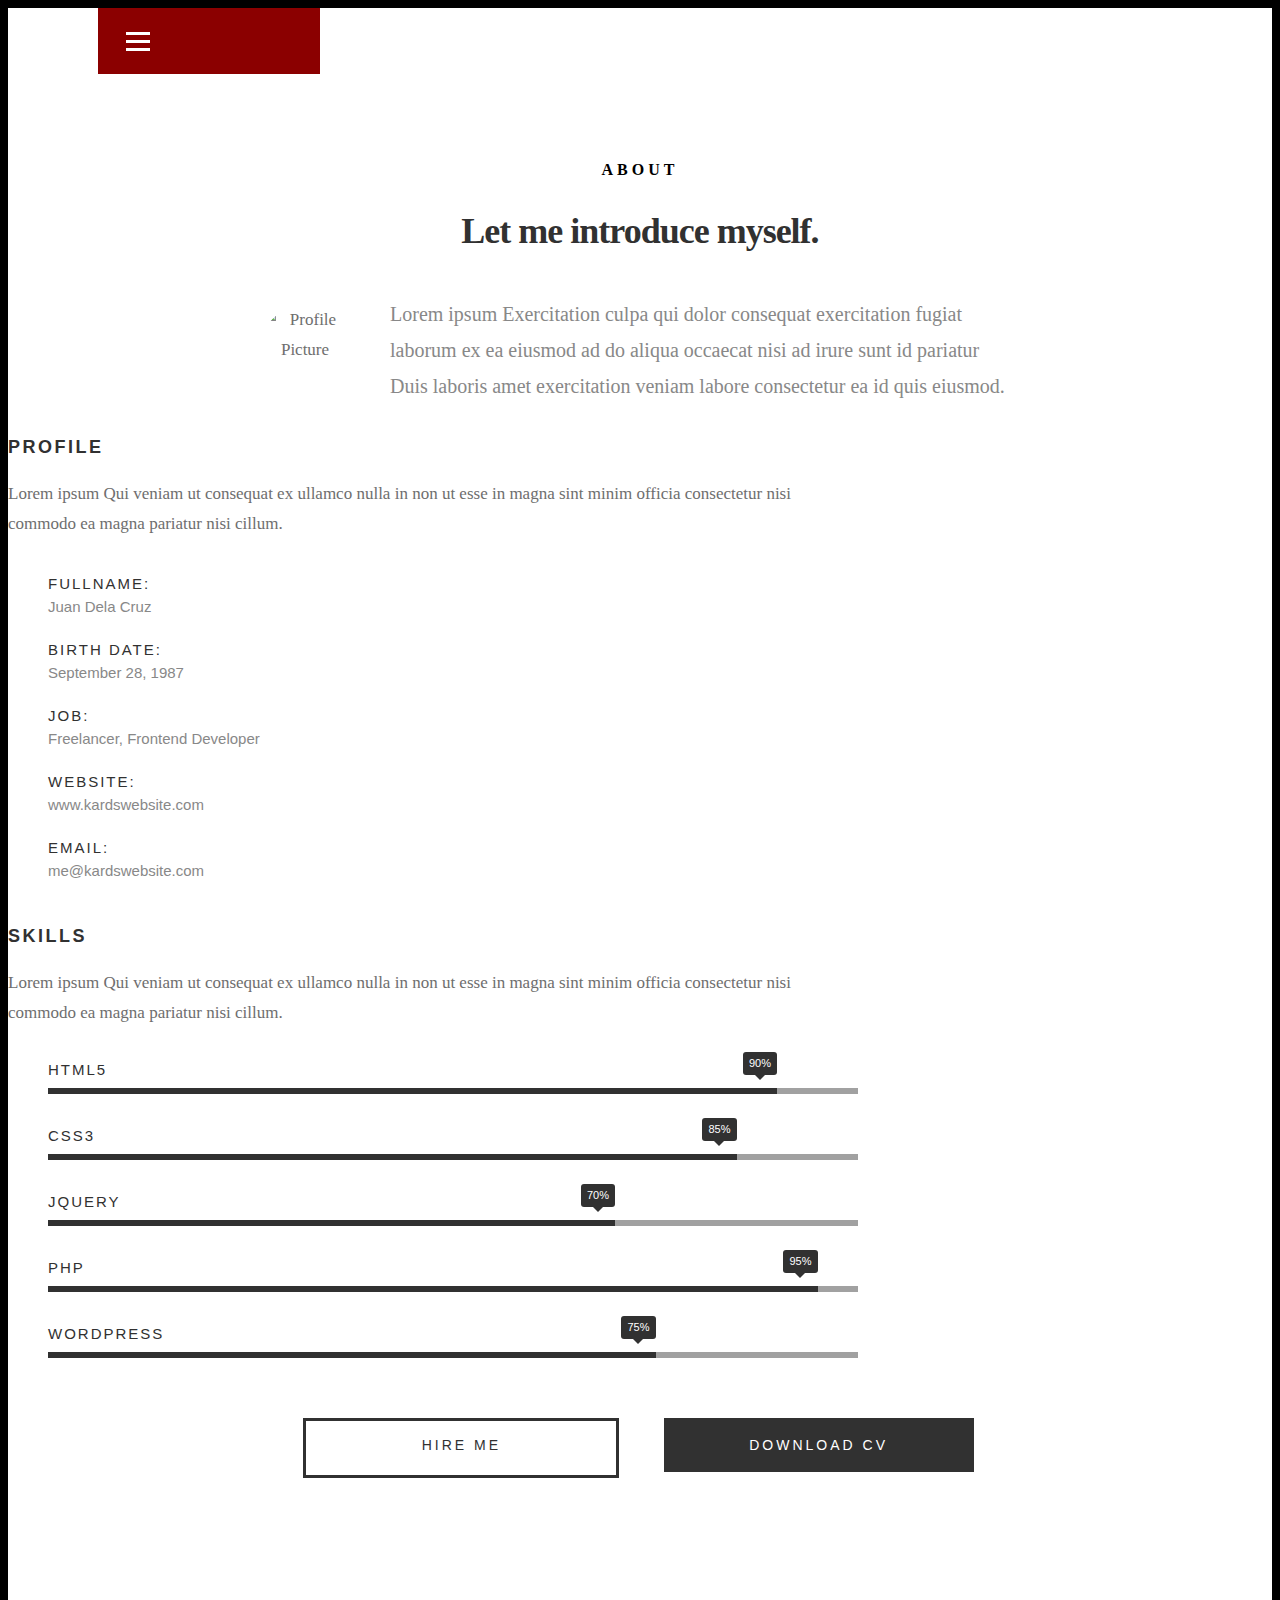
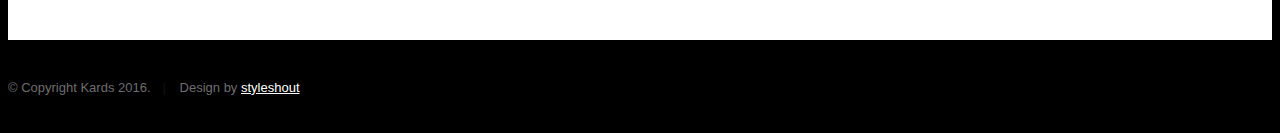
==== about.html @ a8eac324 "my first commit" ====
<!DOCTYPE html>
<!--[if IE 8 ]><html class="no-js oldie ie8" lang="en"> <![endif]-->
<!--[if IE 9 ]><html class="no-js oldie ie9" lang="en"> <![endif]-->
<!--[if (gte IE 9)|!(IE)]><!--><html class="no-js" lang="en"> <!--<![endif]-->
<head>

   <!--- basic page needs
   ================================================== -->
   <meta charset="utf-8">
	<title>Kards</title>
	<meta name="description" content="">  
	<meta name="author" content="">

   <!-- mobile specific metas
   ================================================== -->
	<meta name="viewport" content="width=device-width, initial-scale=1, maximum-scale=1">

 	<!-- CSS
   ================================================== --> 
   <link rel="stylesheet" href="css/base.css">  
   <link rel="stylesheet" href="css/main.css">
   <link rel="stylesheet" href="css/vendor.css">     

   <!-- script
   ================================================== -->   
	<script src="js/modernizr.js"></script>
	<script src="js/pace.min.js"></script>

   <!-- favicons
	================================================== -->
	<link rel="icon" type="image/png" href="favicon.png">

</head>

<body id="top">

	<!-- header 
   ================================================== -->
   <header>   	
   	<div class="row">

   		<div class="top-bar">
   			<a class="menu-toggle" href="#"><span>Menu</span></a>

	   		<div class="logo">
		         <a href="index.html">KARDS</a>
		      </div>		      

		   	<nav id="main-nav-wrap">
					<ul class="main-navigation">
						<li class="current"><a class="smoothscroll"  href="#intro" title="">Home</a></li>
						<li><a href="./about.html" title="">About</a></li>
						<li><a class="smoothscroll"  href="#resume" title="">Resume</a></li>
						<li><a class="smoothscroll"  href="#portfolio" title="">Portfolio</a></li>
						<li><a class="smoothscroll"  href="#services" title="">Services</a></li>					
						<li><a href="./contact.html" title="">Contact</a></li>	
						<li><a href="styles.html" title="">Style Demo</a></li>				
					</ul>
				</nav>    		
   		</div> <!-- /top-bar --> 
   		
   	</div> <!-- /row --> 		
   </header> <!-- /header -->



   <!-- about section
   ================================================== -->
   <section id="about">  

   	<div class="row section-intro">
   		<div class="col-twelve">

   			<h5>About</h5>
   			<h1>Let me introduce myself.</h1>

   			<div class="intro-info">

   				<img src="images/profile-pic.jpg" alt="Profile Picture">

   				<p class="lead">Lorem ipsum Exercitation culpa qui dolor consequat exercitation fugiat laborum ex ea eiusmod ad do aliqua occaecat nisi ad irure sunt id pariatur Duis laboris amet exercitation veniam labore consectetur ea id quis eiusmod.</p>
   			</div>   			

   		</div>   		
   	</div> <!-- /section-intro -->

   	<div class="row about-content">

   		<div class="col-six tab-full">

   			<h3>Profile</h3>
   			<p>Lorem ipsum Qui veniam ut consequat ex ullamco nulla in non ut esse in magna sint minim officia consectetur nisi commodo ea magna pariatur nisi cillum.</p>

   			<ul class="info-list">
   				<li>
   					<strong>Fullname:</strong>
   					<span>Juan Dela Cruz</span>
   				</li>
   				<li>
   					<strong>Birth Date:</strong>
   					<span>September 28, 1987</span>
   				</li>
   				<li>
   					<strong>Job:</strong>
   					<span>Freelancer, Frontend Developer</span>
   				</li>
   				<li>
   					<strong>Website:</strong>
   					<span>www.kardswebsite.com</span>
   				</li>
   				<li>
   					<strong>Email:</strong>
   					<span>me@kardswebsite.com</span>
   				</li>

   			</ul> <!-- /info-list -->

   		</div>

   		<div class="col-six tab-full">

   			<h3>Skills</h3>
   			<p>Lorem ipsum Qui veniam ut consequat ex ullamco nulla in non ut esse in magna sint minim officia consectetur nisi commodo ea magna pariatur nisi cillum.</p>

				<ul class="skill-bars">
				   <li>
				   	<div class="progress percent90"><span>90%</span></div>
				   	<strong>HTML5</strong>
				   </li>
				   <li>
				   	<div class="progress percent85"><span>85%</span></div>
				   	<strong>CSS3</strong>
				   </li>
				   <li>
				   	<div class="progress percent70"><span>70%</span></div>
				   	<strong>JQuery</strong>
				   </li>
				   <li>
				   	<div class="progress percent95"><span>95%</span></div>
				   	<strong>PHP</strong>
				   </li>
				   <li>

				   	<div class="progress percent75"><span>75%</span></div>
				   	<strong>Wordpress</strong>
				   </li>
      
				</ul> <!-- /skill-bars -->		

   		</div>

   	</div>

   	<div class="row button-section">
   		<div class="col-twelve">
   			<a href="./pages/contact.html" title="Hire Me" class="button stroke smoothscroll">Hire Me</a>
   			<a href="#" title="Download CV" class="button button-primary">Download CV</a>
   		</div>   		
   	</div>

   </section> <!-- /process-->    


   
	
   

   <!-- footer
   ================================================== -->

   <footer>
     	<div class="row">

     		<div class="col-six tab-full pull-right social">

     			<ul class="footer-social">        
			      <li><a href="#"><i class="fa fa-facebook"></i></a></li>
			      <li><a href="#"><i class="fa fa-behance"></i></a></li>
			      <li><a href="#"><i class="fa fa-twitter"></i></a></li>
			      <li><a href="#"><i class="fa fa-dribbble"></i></a></li>
			      <li><a href="#"><i class="fa fa-instagram"></i></a></li>
			   </ul> 
	      		
	      </div>

      	<div class="col-six tab-full">
	      	<div class="copyright">
		        	<span>© Copyright Kards 2016.</span> 
		        	<span>Design by <a href="http://www.styleshout.com/">styleshout</a></span>	         	
		         </div>		                  
	      	</div>

	      	<div id="go-top">
		         <a class="smoothscroll" title="Back to Top" href="#top"><i class="fa fa-long-arrow-up"></i></a>
		      </div>

      	</div> <!-- /row -->     	
   </footer>  

   <div id="preloader"> 
    	<div id="loader"></div>
   </div> 

   <!-- Java Script
   ================================================== --> 
   <script src="js/jquery-2.1.3.min.js"></script>
   <script src="js/plugins.js"></script>
   <script src="js/main.js"></script>

</body>

</html>
---- css/main.css ----
/**
 * =================================================================== 
 *
 *  Kards v1.0 Main Stylesheet
 *  url: styleshout.com
 *  03-01-2016
 *  ------------------------------------------------------------------
 *  TOC:
 *  01. webfonts and iconfonts
 *  02. base style overrides
 *  03. typography & general theme styles
 *  04. preloader
 *  05. forms
 *  06. buttons 
 *  07. other components
 *  08. common styles
 *  09. header styles
 *  10. intro
 *  11. about
 *  12. resume
 *  13. portfolio
 *  14. call-to-action section
 *  15. services
 *  16. stats
 *  17. contact
 *  18. footer
 *
 * =================================================================== 
 */


/** 
 * ===================================================================
 * 01. webfonts and iconfonts - (_document-setup.scss)
 *
 * ------------------------------------------------------------------- 
 */
@import url("fonts.css");
@import url("font-awesome/css/font-awesome.min.css");
@import url("micons/micons.css");


/** 
 * ===================================================================
 * 02. base style overrides - (_document-setup.scss)
 *
 * ------------------------------------------------------------------- 
 */
html {
	font-size: 10px;
}

@media only screen and (max-width:1024px) {
	html {
		font-size: 9.411764705882353px;
	}
}
@media only screen and (max-width:768px) {
	html {
		font-size: 10px;
	}
}
@media only screen and (max-width:400px) {
	html {
		font-size: 9.411764705882353px;
	}
}

html, body {
	height: 100%;
}
body {
	background: black;
	font-family: "lora-regular", serif;
	font-size: 1.7rem;
	line-height: 3rem;
	color: #6e6e6e;
}

/**
 * links - (_document-setup.scss)
 * -------------------------------------------------------------------
 */
a, a:visited {
	color: #000000;
	-moz-transition: all 0.3s ease-in-out;
	-o-transition: all 0.3s ease-in-out;
	-webkit-transition: all 0.3s ease-in-out;
	-ms-transition: all 0.3s ease-in-out;
	transition: all 0.3s ease-in-out;
}
a:hover, a:focus, a:active {
	color: black;
	outline: 0;
}

/** 
 * ===================================================================
 * 03. typography & general theme styles - (_document-setup.scss)
 *
 * ------------------------------------------------------------------- 
 */
h1, h2, h3, h4, h5, h6, .h01, .h02, .h03, .h04, .h05, .h06 {
	font-family: "poppins-semibold", sans-serif;
	color: #313131;
	font-style: normal;
	text-rendering: optimizeLegibility;
	margin-bottom: 2.1rem;
}
h3, .h03, h4, .h04 {
	margin-bottom: 1.8rem;
}
h5, .h05, h6, .h06 {
	font-family: "poppins-bold";
	margin-bottom: 1.2rem;
}
h1, .h01 {
	font-size: 3.1rem;
	line-height: 1.355;
	letter-spacing: -.1rem;
}
@media only screen and (max-width:600px) {
	h1, .h01 {
		font-size: 2.6rem;
		letter-spacing: -.07rem;
	}
}
h2, .h02 {
	font-size: 2.4rem;
	line-height: 1.25;
}
h3, .h03 {
	font-size: 2rem;
	line-height: 1.5;
}
h4, .h04 {
	font-size: 1.7rem;
	line-height: 1.765;
}
h5, .h05 {
	font-size: 1.4rem;
	line-height: 1.714;
	text-transform: uppercase;
	letter-spacing: .15rem;
}
h6, .h06 {
	font-size: 1.3rem;
	line-height: 1.846;
	text-transform: uppercase;
	letter-spacing: .15rem;
}
p img {
	margin: 0;
}
p.lead {
	font-family: "lora-regular", serif;
	font-size: 2rem;
	line-height: 1.8;
	color: #888888;
}
@media only screen and (max-width:768px) {
	p.lead {
		font-size: 1.7rem;
	}
}
em, i, strong, b {
	font-size: 1.7rem;
	line-height: 3rem;
	font-style: normal;
	font-weight: normal;
}
em, i {
	font-family: "lora-italic", serif;
}
strong, b {
	font-family: "lora-bold", serif;
}
small {
	font-size: 1.2rem;
	line-height: inherit;
}
blockquote {
	margin: 3rem 0;
	padding-left: 4rem;
	position: relative;
}
blockquote:before {
	content: "\201C";
	font-size: 8rem;
	line-height: 0px;
	margin: 0;
	color: #313131;
	font-family: arial, sans-serif;
	position: absolute;
	top: 3rem;
	left: 0;
}
blockquote p {
	font-family: georgia, serif;
	font-style: italic;
	padding: 0;
	font-size: 1.9rem;
	line-height: 1.737;
}
blockquote cite {
	display: block;
	font-size: 1.3rem;
	font-style: normal;
	line-height: 1.616;
}
blockquote cite:before {
	content: "\2014 \0020";
}
blockquote cite a, blockquote cite a:visited {
	color: #888888;
	border: none;
}
abbr {
	font-family: "poppins-bold", serif;
	font-variant: small-caps;
	text-transform: lowercase;
	letter-spacing: .05rem;
	color: #888888;
}
var, kbd, samp, code, pre {
	font-family: Consolas, "Andale Mono", Courier, "Courier New", monospace;
}
pre {
	padding: 2.4rem 3rem 3rem;
	background: #F1F1F1;
}
code {
	font-size: 1.4rem;
	margin: 0 .2rem;
	padding: .3rem .6rem;
	white-space: nowrap;
	background: #F1F1F1;
	border: 1px solid #E1E1E1;
	border-radius: 3px;
}
pre > code {
	display: block;
	white-space: pre;
	line-height: 2;
	padding: 0;
	margin: 0;
}
pre.prettyprint > code {
	border: none;
}
del {
	text-decoration: line-through;
}
abbr[title], dfn[title] {
	border-bottom: 1px dotted;
	cursor: help;
}
mark {
	background: #FFF49B;
	color: #000;
}
hr {
	border: solid #d2d2d2;
	border-width: 1px 0 0;
	clear: both;
	margin: 2.4rem 0 1.5rem;
	height: 0;
}

/**
 * Lists - (_document-setup.scss)  
 * -------------------------------------------------------------------
 */
ol {
	list-style: decimal;
}
ul {
	list-style: disc;
}
li {
	display: list-item;
}
ol, ul {
	margin-left: 1.7rem;
}
ul li {
	padding-left: .4rem;
}
ul ul, ul ol, ol ol, ol ul {
	margin: .6rem 0 .6rem 1.7rem;
}
ul.disc li {
	display: list-item;
	list-style: none;
	padding: 0 0 0 .8rem;
	position: relative;
}
ul.disc li::before {
	content: "";
	display: inline-block;
	width: 8px;
	height: 8px;
	border-radius: 50%;
	background: gold;
	position: absolute;
	left: -17px;
	top: 11px;
	vertical-align: middle;
}
dt {
	margin: 0;
	color:gold
}
dd {
	margin: 0 0 0 2rem;
}

/**
 * tables - (_document-setup.scss)  
 * -------------------------------------------------------------------
 */
table {
	border-width: 0;
	width: 100%;
	max-width: 100%;
	font-family: "lora-regular", sans-serif;
}
th, td {
	padding: 1.5rem 3rem;
	text-align: left;
	border-bottom: 1px solid #E8E8E8;
}
th {
	color: #313131;
	font-family: "poppins-bold", sans-serif;
}
td {
	line-height: 1.5;
}
th:first-child, td:first-child {
	padding-left: 0;
}
th:last-child, td:last-child {
	padding-right: 0;
}
.table-responsive {
	overflow-x: auto;
	-webkit-overflow-scrolling: touch;
}

/**
 * Spacing - (_document-setup.scss)  
 * -------------------------------------------------------------------
 */
button, .button {
	margin-bottom: 1.2;
}
fieldset {
	margin-bottom: 1.5rem;
}
input,
textarea,
select,
pre,
blockquote,
figure,
table,
p,
ul,
ol,
dl,
form,
.fluid-video-wrapper,
.ss-custom-select {
	margin-bottom: 3rem;
}

/**
 * floated image - (_document-setup.scss)  
 * -------------------------------------------------------------------
 */
img.pull-right {
	margin: .9rem 0 0 2.4rem;
}
img.pull-left {
	margin: .9rem 2.4rem 0 0;
}

/**
 * block grid paddings - (_document-setup.scss) 
 * -------------------------------------------------------------------
 */
.bgrid {
	padding: 0 20px;
}
@media only screen and (max-width:1024px) {
	.bgrid {
		padding: 0 18px;
	}
}
@media only screen and (max-width:768px) {
	.bgrid {
		padding: 0 15px;
	}
}
@media only screen and (max-width:600px) {
	.bgrid {
		padding: 0 10px;
	}
}
@media only screen and (max-width:400px) {
	.bgrid {
		padding: 0;
	}
}

/**
 * pace.js styles - minimal  - (_document-setup.scss)
 * -------------------------------------------------------------------
 */
.pace {
	-webkit-pointer-events: none;
	pointer-events: none;
	-webkit-user-select: none;
	-moz-user-select: none;
	user-select: none;
}
.pace-inactive {
	display: none;
}
.pace .pace-progress {
	background: gold;
	position: fixed;
	z-index: 900;
	top: 0;
	right: 100%;
	width: 100%;
	height: 6px;
}

/** 
 * ===================================================================
 * 04. preloader - (_preloader-1.scss)
 *
 * ------------------------------------------------------------------- 
 */
#preloader {
	position: fixed;
	top: 0;
	left: 0;
	right: 0;
	bottom: 0;
	background: #151515;
	z-index: 800;
	height: 100%;
	width: 100%;
}
.no-js #preloader, .oldie #preloader {
	display: none;
}
#loader {
	position: absolute;
	left: 50%;
	top: 50%;
	width: 60px;
	height: 60px;
	margin: -30px 0 0 -30px;
	padding: 0;
}
#loader:before {
	content: "";
	border-top: 11px solid rgba(255, 255, 255, 0.1);
	border-right: 11px solid rgba(255, 255, 255, 0.1);
	border-bottom: 11px solid rgba(255, 255, 255, 0.1);
	border-left: 11px solid #FF0077;
	-webkit-animation: load 1.1s infinite linear;
	animation: load 1.1s infinite linear;
	display: block;
	border-radius: 50%;
	width: 60px;
	height: 60px;
}
@-webkit-keyframes load {
	0% {
		-webkit-transform: rotate(0deg);
		transform: rotate(0deg);
	}
	100% {
		-webkit-transform: rotate(360deg);
		transform: rotate(360deg);
	}
}
@keyframes load {
	0% {
		-webkit-transform: rotate(0deg);
		transform: rotate(0deg);
	}
	100% {
		-webkit-transform: rotate(360deg);
		transform: rotate(360deg);
	}
}

/** 
 * ===================================================================
 * 05. forms - (_forms.scss)
 *
 * ------------------------------------------------------------------- 
 */
fieldset {
	border: none;
}
input[type="email"],
input[type="number"],
input[type="search"],
input[type="text"],
input[type="tel"],
input[type="url"],
input[type="password"],
textarea,
select {
	display: block;
	height: 6rem;
	padding: 1.5rem 0;
	border: 0;
	outline: none;
	vertical-align: middle;
	color: #313131;
	font-family: "poppins-regular", sans-serif;
	font-size: 1.5rem;
	line-height: 3rem;
	max-width: 100%;
	background: transparent;
	border-bottom: 1px solid rgba(0, 0, 0, 0.3);
	-moz-transition: all 0.3s ease-in-out;
	-o-transition: all 0.3s ease-in-out;
	-webkit-transition: all 0.3s ease-in-out;
	-ms-transition: all 0.3s ease-in-out;
	transition: all 0.3s ease-in-out;
}
.ss-custom-select {
	position: relative;
	padding: 0;
}
.ss-custom-select select {
	-webkit-appearance: none;
	-moz-appearance: none;
	-ms-appearance: none;
	-o-appearance: none;
	appearance: none;
	text-indent: 0.01px;
	text-overflow: '';
	margin: 0;
	line-height: 3rem;
	vertical-align: middle;
}
.ss-custom-select select option {
	padding-left: 2rem;
	padding-right: 2rem;
}
.ss-custom-select select::-ms-expand {
	display: none;
}
.ss-custom-select::after {
	content: '\f0d7';
	font-family: 'FontAwesome';
	position: absolute;
	top: 50%;
	right: 1.5rem;
	margin-top: -10px;
	bottom: auto;
	width: 20px;
	height: 20px;
	line-height: 20px;
	font-size: 18px;
	text-align: center;
	pointer-events: none;
	color: #252525;
}

/* IE9 and below */
.oldie .ss-custom-select::after {
	display: none;
}
textarea {
	min-height: 25rem;
}
input[type="email"]:focus,
input[type="number"]:focus,
input[type="search"]:focus,
input[type="text"]:focus,
input[type="tel"]:focus,
input[type="url"]:focus,
input[type="password"]:focus,
textarea:focus,
select:focus {
	color: #cc005f;
	border-bottom: 1px solid #FF0077;
}
label, legend {
	font-family: "poppins-bold", sans-serif;
	font-size: 1.4rem;
	margin-bottom: .6rem;
	color: #3b3b3b;
	display: block;
}
input[type="checkbox"], input[type="radio"] {
	display: inline;
}
label > .label-text {
	display: inline-block;
	margin-left: 1rem;
	font-family: "poppins-regular", sans-serif;
	line-height: inherit;
}
label > input[type="checkbox"], label > input[type="radio"] {
	margin: 0;
	position: relative;
	top: .15rem;
}

/**
 * Style Placeholder Text  
 * -
 */
::-webkit-input-placeholder {
	color: #a1a1a1;
}
:-moz-placeholder {
	color: #a1a1a1;  /* Firefox 18- */
}
::-moz-placeholder {
	color: #a1a1a1;  /* Firefox 19+ */
}
:-ms-input-placeholder {
	color: #a1a1a1;
}
.placeholder {
	color: #a1a1a1 !important;
}

/** 
 * ===================================================================
 * 06. buttons - (_button-essentials.scss)
 *
 * ------------------------------------------------------------------- 
 */
.button,
a.button,
button,
input[type="submit"],
input[type="reset"],
input[type="button"] {
	display: inline-block;
	font-family: "poppins-bold", sans-serif;
	font-size: 1.4rem;
	text-transform: uppercase;
	letter-spacing: .3rem;
	height: 5.4rem;
	line-height: 5.4rem;
	padding: 0 3rem;
	margin: 0 .3rem 1.2rem 0;
	background: #d8d8d8;
	color: #313131;
	text-decoration: none;
	cursor: pointer;
	text-align: center;
	white-space: nowrap;
	border: none;
	-moz-transition: all 0.3s ease-in-out;
	-o-transition: all 0.3s ease-in-out;
	-webkit-transition: all 0.3s ease-in-out;
	-ms-transition: all 0.3s ease-in-out;
	transition: all 0.3s ease-in-out;
}
.button:hover,
a.button:hover,
button:hover,
input[type="submit"]:hover,
input[type="reset"]:hover,
input[type="button"]:hover,
.button:focus,
button:focus,
input[type="submit"]:focus,
input[type="reset"]:focus,
input[type="button"]:focus {
	background: #bebebe;
	color: #000000;
	outline: 0;
}
.button.button-primary,
a.button.button-primary,
button.button-primary,
input[type="submit"].button-primary,
input[type="reset"].button-primary,
input[type="button"].button-primary {
	background: #313131;
	color: #FFFFFF;
}
.button.button-primary:hover,
a.button.button-primary:hover,
button.button-primary:hover,
input[type="submit"].button-primary:hover,
input[type="reset"].button-primary:hover,
input[type="button"].button-primary:hover,
.button.button-primary:focus,
button.button-primary:focus,
input[type="submit"].button-primary:focus,
input[type="reset"].button-primary:focus,
input[type="button"].button-primary:focus {
	background: #1f1f1f;
}
button.full-width, .button.full-width {
	width: 100%;
	margin-right: 0;
}
button.medium, .button.medium {
	height: 5.7rem !important;
	line-height: 5.7rem !important;
	padding: 0 1.8rem !important;
}
button.large, .button.large {
	height: 6rem !important;
	line-height: 6rem !important;
	padding: 0rem 3rem !important;
}
button.stroke, .button.stroke {
	background: transparent !important;
	border: 3px solid #313131;
	line-height: 4.8rem;
}
button.stroke.medium, .button.stroke.medium {
	line-height: 5.1rem !important;
}
button.stroke.large, .button.stroke.large {
	line-height: 5.4rem !important;
}
button.stroke:hover, .button.stroke:hover {
	border: 3px solid gold;
	color: gold;
}
button::-moz-focus-inner, input::-moz-focus-inner {
	border: 0;
	padding: 0;
}


/** 
 * ===================================================================
 * 07. other components - (_others.scss)
 *
 * ------------------------------------------------------------------- 
 */

/**
 * alert box - (_alert-box.scss)
 * -------------------------------------------------------------------
 */
.alert-box {
	padding: 2.1rem 4rem 2.1rem 3rem;
	position: relative;
	margin-bottom: 3rem;
	border-radius: 3px;
	font-family: "poppins-regular", sans-serif;
	font-size: 1.5rem;
}
.alert-box .close {
	position: absolute;
	right: 1.8rem;
	top: 1.8rem;
	cursor: pointer;
}
.ss-error {
	background-color: #ffd1d2;
	color: black;
}
.ss-success {
	background-color: black;
	color: #758c36;
}
.ss-info {
	background-color: #d7ecfb;
	color: #4a95cc;
}
.ss-notice {
	background-color: #fff099;
	color: #bba31b;
}

/**
 * additional typo styles - (_additional-typo.scss)
 * -------------------------------------------------------------------
 */

/**
 * drop cap 
 */
.drop-cap:first-letter {
	float: left;
	margin: 0;
	padding: 1.5rem .6rem 0 0;
	font-size: 8.4rem;
	font-family: "poppins-bold", sans-serif;
	line-height: 6rem;
	text-indent: 0;
	background: transparent;
	color: #313131;
}

/**
 * line definition style
 */
.lining dt, .lining dd {
	display: inline;
	margin: 0;
}
.lining dt + dt:before, .lining dd + dt:before {
	content: "\A";
	white-space: pre;
}
.lining dd + dd:before {
	content: ", ";
}
.lining dd + dd:before {
	content: ", ";
}
.lining dd:before {
	content: ": ";
	margin-left: -0.2em;
}

/**
 * dictionary definition style
 */
.dictionary-style dt {
	display: inline;
	counter-reset: definitions;
}
.dictionary-style dt + dt:before {
	content: ", ";
	margin-left: -0.2em;
}
.dictionary-style dd {
	display: block;
	counter-increment: definitions;
}
.dictionary-style dd:before {
	content: counter(definitions, decimal) ". ";
}

/** 
 * Pull Quotes
 * -----------
 * markup:
 *
 * <aside class="pull-quote">
 *		<blockquote>
 *			<p></p>
 *		</blockquote>
 *	</aside>
 *
 * --------------------------------------------------------------------- 
 */
.pull-quote {
	position: relative;
	padding: 2.1rem 3rem 2.1rem 0px;
}
.pull-quote:before, .pull-quote:after {
	height: 1em;
	position: absolute;
	font-size: 8rem;
	font-family: Arial, Sans-Serif;
	color: #333;
}
.pull-quote:before {
	content: "\201C";
	top: 33px;
	left: 0;
}
.pull-quote:after {
	content: '\201D';
	bottom: -33px;
	right: 0;
}
.pull-quote blockquote {
	margin: 0;
}
.pull-quote blockquote:before {
	content: none;
}

/** 
 * Stats Tab
 * ---------
 * markup:
 *
 * <ul class="stats-tabs">
 *		<li><a href="#">[value]<em>[name]</em></a></li>
 *	</ul>
 *
 * Extend this object into your markup.
 *
 * ---------------------------------------------------------------------
 */
.stats-tabs {
	padding: 0;
	margin: 3rem 0;
}
.stats-tabs li {
	display: inline-block;
	margin: 0 1.5rem 3rem 0;
	padding: 0 1.5rem 0 0;
	border-right: 1px solid #ccc;
}
.stats-tabs li:last-child {
	margin: 0;
	padding: 0;
	border: none;
}
.stats-tabs li a {
	display: inline-block;
	font-size: 2.5rem;
	font-family: "poppins-bold", sans-serif;
	border: none;
	color: #252525;
}
.stats-tabs li a:hover {
	color: #FF0077;
}
.stats-tabs li a em {
	display: block;
	margin: .6rem 0 0 0;
	font-size: 1.4rem;
	font-family: "poppins-regular", sans-serif;
	color: #888888;
}

/**
 * skillbars - (_skillbars.scss)
 * -------------------------------------------------------------------
 */
.skill-bars {
	list-style: none;
	margin: 6rem 0 3rem;
}
.skill-bars li {
	height: .6rem;
	background: #a1a1a1;
	width: 100%;
	margin-bottom: 6rem;
	padding: 0;
	position: relative;
}
.skill-bars li strong {
	position: absolute;
	left: 0;
	top: -3rem;
	font-family: "poppins-bold", sans-serif;
	color: #313131;
	text-transform: uppercase;
	letter-spacing: .2rem;
	font-size: 1.5rem;
	line-height: 2.4rem;
}
.skill-bars li .progress {
	background: #313131;
	position: relative;
	height: 100%;
}
.skill-bars li .progress span {
	position: absolute;
	right: 0;
	top: -3.6rem;
	display: block;
	font-family: "poppins-regular", sans-serif;
	color: white;
	font-size: 1.1rem;
	line-height: 1;
	background: #313131;
	padding: .6rem .6rem;
	border-radius: 3px;
}
.skill-bars li .progress span::after {
	position: absolute;
	left: 50%;
	bottom: -5px;
	margin-left: -5px;
	border-right: 5px solid transparent;
	border-left: 5px solid transparent;
	border-top: 5px solid #313131;
	content: "";
}

.skill-bars li .percent5   { width: 5%; }
.skill-bars li .percent10  { width: 10%; }
.skill-bars li .percent15  { width: 15%; }
.skill-bars li .percent20  { width: 20%; }
.skill-bars li .percent25  { width: 25%; }
.skill-bars li .percent30  { width: 30%; }
.skill-bars li .percent35  { width: 35%; }
.skill-bars li .percent40  { width: 40%; }
.skill-bars li .percent45  { width: 45%; }
.skill-bars li .percent50  { width: 50%; }
.skill-bars li .percent55  { width: 55%; }
.skill-bars li .percent60  { width: 60%; }
.skill-bars li .percent65  { width: 65%; }
.skill-bars li .percent70  { width: 70%; }
.skill-bars li .percent75  { width: 75%; }
.skill-bars li .percent80  { width: 80%; }
.skill-bars li .percent85  { width: 85%; }
.skill-bars li .percent90  { width: 90%; }
.skill-bars li .percent95  { width: 95%; }
.skill-bars li .percent100 { width: 100%; }


/** 
 * ===================================================================
 * 08. common styles (_layout.scss)
 *
 * ------------------------------------------------------------------- 
 */
.grey-section {
	background: #ebebeb;
}
.grey-section p.lead {
	color: #7d7d7d;
}
.section-intro {
	max-width: 700px;
	margin-left: auto;
	margin-right: auto;
	text-align: center;
	margin-bottom: 3.6rem;
	position: relative;
}
.section-intro h1 {
	font-family: "poppins-semibold", serif;
	font-size: 3.6rem;
	color: #313131;
	line-height: 1.25;
	margin-bottom: 1.2rem;
}
.section-intro h5 {
	color: black;
	font-size: 1.6rem;
	line-height: 1.875;
	margin-bottom: 0.3rem;
	letter-spacing: .4rem;
}

/**
 * responsive:
 * common styles
 * ------------------------------------------------------------------- 
 */
@media only screen and (max-width:768px) {
	.section-intro {
		max-width: 650px;
	}
	.section-intro h1 {
		font-size: 3rem;
	}
}
@media only screen and (max-width:600px) {
	.section-intro h1 {
		font-size: 2.6rem;
	}
	.section-intro h5 {
		font-size: 1.5rem;
		letter-spacing: .3rem;
	}
}
@media only screen and (max-width:400px) {
	.section-intro h1 {
		font-size: 2.4rem;
	}
}


/** 
 * ===================================================================
 * 09. header styles - (_layout.scss)
 *
 * ------------------------------------------------------------------- 
 */
header {
	position: fixed;
	width: 100%;
	min-height: 66px;
	z-index: 600;
}
header .row {
	position: relative;
	min-height: 66px;
}
header .top-bar {
	display: block;
	background: darkred;
	min-width: 220px;
	min-height: 66px;
	position: absolute;
	left: 90px;
	top: 0;
}
header .logo {
	float: left;
	margin-left: 20px;
	margin-right: 50px;
	margin-top: 25px;
	position: relative;
}
header .logo a {
	display: block;
	margin: 0;
	padding: 0;
	border: none;
	font: 0/0 a;
	text-shadow: none;
	color: transparent;
	width: 92px;
	height: 15px;
	background: url("") no-repeat center;
	background-size: 92px 15px;
}

/**
 * menu toggle - (_layout.css)
 * ------------------------------------------------------------------- 
 */
.menu-toggle {
	float: left;
	width: 40px;
	height: 40px;
	margin-left: 20px;
	margin-top: 13px;
	display: block;
	position: relative;
}
.menu-toggle span {
	display: block;
	background-color: white;
	width: 24px;
	height: 3px;
	margin-top: -1.5px;
	font: 0/0 a;
	text-shadow: none;
	color: transparent;
	position: absolute;
	right: 8px;
	top: 50%;
	bottom: auto;
	left: auto;
	-moz-transition: background 0.2s ease-in-out;
	-o-transition: background 0.2s ease-in-out;
	-webkit-transition: background 0.2s ease-in-out;
	-ms-transition: background 0.2s ease-in-out;
	transition: background 0.2s ease-in-out;
}
.menu-toggle span::before, .menu-toggle span::after {
	content: '';
	width: 100%;
	height: 100%;
	background-color: inherit;
	position: absolute;
	left: 0;
	-moz-transition-duration: 0.2s, 0.2s;
	-o-transition-duration: 0.2s, 0.2s;
	-webkit-transition-duration: 0.2s, 0.2s;
	-ms-transition-duration: 0.2s, 0.2s;
	transition-duration: 0.2s, 0.2s;
	-moz-transition-delay: 0.2s, 0s;
	-o-transition-delay: 0.2s, 0s;
	-webkit-transition-delay: 0.2s, 0s;
	-ms-transition-delay: 0.2s, 0s;
	transition-delay: 0.2s, 0s;
}
.menu-toggle span::before {
	top: -8px;
	-moz-transition-property: top, transform;
	-o-transition-property: top, transform;
	-webkit-transition-property: top, transform;
	-ms-transition-property: top, transform;
	transition-property: top, transform;
}
.menu-toggle span::after {
	bottom: -8px;
	-moz-transition-property: bottom, transform;
	-o-transition-property: bottom, transform;
	-webkit-transition-property: bottom, transform;
	-ms-transition-property: bottom, transform;
	transition-property: bottom, transform;
}

/* is clicked */
.menu-toggle.is-clicked span {
	background-color: rgba(6, 119, 21, 0);
}
.menu-toggle.is-clicked span::before, .menu-toggle.is-clicked span::after {
	background-color: darkred;
	-moz-transition-delay: 0s, 0.2s;
	-o-transition-delay: 0s, 0.2s;
	-webkit-transition-delay: 0s, 0.2s;
	-ms-transition-delay: 0s, 0.2s;
	transition-delay: 0s, 0.2s;
}
.menu-toggle.is-clicked span::before {
	top: 0;
	-webkit-transform: rotate(45deg);
	-ms-transform: rotate(45deg);
	transform: rotate(45deg);
}
.menu-toggle.is-clicked span::after {
	bottom: 0;
	-webkit-transform: rotate(-45deg);
	-ms-transform: rotate(-45deg);
	transform: rotate(-45deg);
}

/* navigation panel */
#main-nav-wrap {
	display: block;
	width: 100%;
	font-family: "poppins-medium", sans-serif;
	font-size: 1.5rem;
	position: absolute;
	top: 100%;
	left: 0;
}

/* dropdown nav */
.main-navigation {
	background: #000000;
	padding: 24px 30px 42px;
	margin: 0;
	width: 100%;
	height: auto;
	clear: both;
	display: none;
}
.main-navigation > li {
	display: block;
	height: auto;
	text-align: left;
	padding: 0;
}
.main-navigation li a {
	display: block;
	color: #FFFFFF;
	width: auto;
	padding: 15px 0;
	line-height: 16px;
	border: none;
}
.main-navigation li a:hover {
	color: darkred;
	padding-left: 1rem;
}
.main-navigation li.current > a {
	background: none;
	color: darkred;
}

/**
 * responsive:
 * header styles
 * --------------------------------------------------------------- 
 */
@media only screen and (max-width:1024px) {
	header .top-bar {
		left: 60px;
	}
}
@media only screen and (max-width:768px) {
	header .top-bar {
		left: 50px;
	}
}
@media only screen and (max-width:600px) {
	header .top-bar {
		left: 35px;
	}
}
@media only screen and (max-width:400px) {
	header .top-bar {
		left: 25px;
	}
}


/** 
 * ===================================================================
 * 10. intro - (_layout.scss) 
 *
 * ------------------------------------------------------------------- 
 */
#intro {
	background: #151515 url(../images/intro-background\ \(3\).jpg) no-repeat center bottom;
	-webkit-background-size: cover;
	-moz-background-size: cover;
	background-size: cover;
	background-attachment: fixed;
	width: 100%;
	height: 100%;
	min-height: 720px;
	display: table;
	position: relative;
	text-align: center;
}
.intro-overlay {
	position: absolute;
	top: 0;
	left: 0;
	width: 100%;
	height: 100%;
	background: #111111;
	opacity: .85;
}

.intro-content {
	display: table-cell;
	vertical-align: middle;
	text-align: center;
	-webkit-transform: translateY(-2.1rem);
	-ms-transform: translateY(-2.1rem);
	transform: translateY(-2.1rem);
}
.intro-content h1 {
	color: #FFFFFF;
	font-family: "poppins-medium", sans-serif;
	font-size: 8.4rem;
	line-height: 1.071;
	max-width: 900px;
	margin-top: 0;
	margin-bottom: .6rem;
	margin-left: auto;
	margin-right: auto;
	text-shadow: 0 0 20px rgba(0, 0, 0, 0.5);
}
.intro-content h5 {
	color: darkred;
	font-family: "poppins-bold", sans-serif;
	font-size: 2.3rem;
	line-height: 1.565;
	margin-bottom: 0;
	text-transform: uppercase;
	letter-spacing: .3rem;
	text-shadow: 0 0 6px rgba(0, 0, 0, 0.2);
}
.intro-content .intro-position {
	font-family: "lora-regular", serif;
	font-size: 1.7rem;
	line-height: 2.4rem;
	text-transform: uppercase;
	letter-spacing: .2rem;
	color: #FFFFFF;
	text-shadow: 0 0 6px rgba(0, 0, 0, 0.2);
}
.intro-content .intro-position span {
	display: inline-block;
}
.intro-content .intro-position span::after {
	content: "|";
	text-align: center;
	display: inline-block;
	padding: 0 8px 0 14px;
	color: rgba(255, 255, 255, 0.3);
}
.intro-content .intro-position span:first-child::before {
	content: "|";
	text-align: center;
	display: inline-block;
	padding: 0 14px 0 8px;
	color: rgba(255, 255, 255, 0.3);
}
.intro-content .button {
	color: #FFFFFF !important;
	border-color: rgba(255, 255, 255, 0.3);
	height: 6rem !important;
	line-height: 5.4rem !important;
	padding: 0 3.5rem 0 3rem !important;
	margin-top: .6rem;
	font-size: 1.3rem;
	text-transform: uppercase;
	letter-spacing: .25rem;
}
.intro-content .button:hover, .intro-content .button:focus {
	border-color: darkred;
}
.intro-content .button::after {
	display: inline-block;
	content: "\f107";
	font-family: fontAwesome;
	font-size: 1.6rem;
	line-height: inherit;
	text-align: center;
	position: relative;
	left: 1.2rem;
}

.intro-social {
	display: block;
	position: absolute;
	width: 100%;
	left: 0;
	bottom: 7.2rem;
	font-size: 3.3rem;
	margin: 0;
	padding: 0;
}
.intro-social li {
	display: inline-block;
	margin: 0 20px;
	padding: 0;
}
.intro-social li a, .intro-social li a:visited {
	color: #FFFFFF;
}
.intro-social li a:hover, .intro-social li a:focus {
	color: #cc005f;
}

/**
 * responsive:
 * Intro
 * --------------------------------------------------------------- 
 */
@media only screen and (max-width:1024px) {
	.intro-content h1 {
		font-size: 7.6rem;
	}
	.intro-social {
		font-size: 3rem;
	}
	.intro-social li {
		margin: 0 15px;
	}
}
@media only screen and (max-width:768px) {
	#intro {
		min-height: 660px;
	}
	.intro-content h1 {
		font-size: 5.2rem;
	}
	.intro-content h5 {
		font-size: 1.8rem;
	}
	.intro-content .intro-position {
		font-size: 1.3rem;
	}
	.intro-social {
		font-size: 2.5rem;
	}
	.intro-social li {
		margin: 0 10px;
	}
}
@media only screen and (max-width:600px) {
	#intro {
		min-height: 600px;
	}
	.intro-content h1 {
		font-size: 4.6rem;
		margin-bottom: .6rem;
	}
	.intro-content h5 {
		font-size: 1.5rem;
		margin-bottom: .3rem;
		letter-spacing: .2rem;
	}
	.intro-content .intro-position {
		font-size: 1.2rem;
	}
	.intro-content .intro-position span {
		padding: 0 .6rem;
	}
	.intro-content .intro-position span::before, .intro-content .intro-position span::after {
		display: none !important;
	}
	.intro-social {
		font-size: 2.4rem;
	}
}


/** 
 * ===================================================================
 * 11. about - (_layout.scss)
 *
 * ------------------------------------------------------------------- 
 */
#about {
	background: #FFFFFF;
	padding-top: 12rem;
	padding-bottom: 15rem;
}
#about .section-intro {
	margin-bottom: 3rem;
}

.intro-info {
	margin-top: 4.2rem;
	margin-right: -30px;
	margin-left: -30px;
}
.intro-info img {
	height: 9rem;
	width: 9rem;
	border-radius: 50%;
	margin: .9rem 0 0 0;
	float: left;
}
.intro-info .lead {
	text-align: left;
	padding-left: 13rem;
}

.about-content {
	position: relative;
	text-align: left;
	max-width: 850px;
	margin-bottom: 3.6rem;
}
.about-content h3 {
	font-family: "poppins-bold", sans-serif;
	font-size: 1.8rem;
	text-transform: uppercase;
	letter-spacing: .25rem;
}
.about-content .info-list {
	list-style: none;
	margin-left: 0;
}
.about-content .info-list li {
	padding: 0 0 1.5rem 0;
	margin-bottom: .6rem;
}
.about-content .info-list li strong {
	font-family: "poppins-bold", sans-serif;
	color: #313131;
	text-transform: uppercase;
	letter-spacing: .2rem;
	font-size: 1.5rem;
	line-height: 3rem;
}
.about-content .info-list li span {
	display: block;
	font-family: "poppins-regular", sans-serif;
	color: #888888;
	font-size: 1.5rem;
	line-height: 1;
}
.about-content .skill-bars {
	margin-top: 6rem;
}

.button-section {
	text-align: center;
}
.button-section .button {
	width: 250px;
}
.button-section [class*="col-"] .button:first-child {
	margin-right: 4rem;
}

/**
 * responsive:
 * about
 * ------------------------------------------------------------------- 
 */
@media only screen and (max-width:1024px) {
	.intro-info {
		margin-right: 0;
		margin-left: 0;
	}
}
@media only screen and (max-width:768px) {
	.intro-info img {
		height: 7.8rem;
		width: 7.8rem;
	}
	.intro-info .lead {
		padding-left: 11rem;
	}
	.about-content h3 {
		text-align: center;
	}
	.about-content .info-list, .about-content .skill-bars {
		margin-bottom: 4.2rem;
	}
	.button-section .button {
		width: 100%;
		margin-bottom: 3rem;
	}
	.button-section [class*="col-"] .button:first-child {
		margin-right: 0;
	}
}
@media only screen and (max-width:600px) {
	.intro-info {
		text-align: center;
		margin-top: 3rem;
	}
	.intro-info img {
		height: 6.6rem;
		width: 6.6rem;
		float: none;
		display: inline-block;
	}
	.intro-info .lead {
		padding-left: 0;
		text-align: center;
	}
}

/** 
 * ===================================================================
 * 12. resume - (_layout.scss)
 *
 * ------------------------------------------------------------------- 
 */
#resume {
	padding-top: 12rem;
	padding-bottom: 12rem;
}

#resume .resume-header {
	text-align: center;
}
#resume .resume-header h2 {
	color: #FF0077;
}

#resume .resume-timeline {
	max-width: 980px;
}
#resume .timeline-wrap {
	position: relative;
	margin-top: 1.5rem;
	margin-bottom: 6rem;
}
#resume .timeline-wrap::before {
	content: "";
	display: block;
	width: 1px;
	height: 100%;
	background: rgba(0, 0, 0, 0.1);
	position: absolute;
	left: 35%;
	top: 0;
}
#resume .timeline-block {
	position: relative;
	padding-top: 1.5rem;
}
#resume .timeline-ico {
	height: 4.8rem;
	width: 4.8rem;
	line-height: 4.8rem;
	background: #313131;
	border-radius: 50%;
	text-align: center;
	color: #FFFFFF;
	position: absolute;
	left: 35%;
	top: .9rem;
	margin-left: -2.4rem;
}
#resume .timeline-ico i {
	position: relative;
	left: .05rem;
	top: .2rem;
}

#resume .timeline-header {
	float: left;
	width: 35%;
	padding-right: 90px;
	text-align: right;
}
#resume .timeline-header h3 {
	margin-bottom: 0;
}
#resume .timeline-header p {
	font-family: "poppins-regular", sans-serif;
	font-size: 1.6rem;
	color: #888888;
}
#resume .timeline-content {
	margin-left: 35%;
	padding-left: 60px;
}
#resume .timeline-content h4 {
	position: relative;
	padding-bottom: 1.8rem;
}
#resume .timeline-content h4::after {
	content: "";
	display: block;
	height: 3px;
	width: 50px;
	background: rgba(0, 0, 0, 0.2);
	position: absolute;
	left: 0;
	bottom: 0;
}

/**
 * responsive:
 * resume
 * ------------------------------------------------------------------- 
 */
@media only screen and (max-width:1024px) {
	#resume .timeline-header {
		padding-right: 50px;
	}
	#resume .timeline-header h3 {
		font-size: 1.8rem;
	}
	#resume .timeline-header p {
		font-size: 1.4rem;
	}
	#resume .timeline-content {
		padding-left: 50px;
	}
}
@media only screen and (max-width:768px) {
	#resume .timeline-wrap::before {
		left: 2.4rem;
	}
	#resume .timeline-ico {
		left: 2.4rem;
	}
	#resume .timeline-header {
		float: none;
		width: auto;
		padding-right: 15px;
		text-align: left;
	}
	#resume .timeline-header h3 {
		font-size: 2rem;
	}
	#resume .timeline-header p {
		font-size: 1.5rem;
		margin-bottom: 1.5rem;
	}
	#resume .timeline-content {
		margin: 0;
	}
	#resume .timeline-content h4 {
		padding-bottom: 0;
		padding-top: 2.1rem;
		margin-bottom: .6rem;
		font-size: 1.7rem;
	}
	#resume .timeline-content h4::after {
		bottom: auto;
		top: 0;
	}
	#resume .timeline-header, #resume .timeline-content {
		padding-left: 7rem;
	}
}
@media only screen and (max-width:480px) {
	#resume .resume-header h2 {
		font-size: 2.2rem;
	}
	#resume .timeline-wrap::before {
		left: 1.8rem;
	}
	#resume .timeline-ico {
		height: 3.6rem;
		width: 3.6rem;
		line-height: 3.6rem;
		left: 1.8rem;
		margin-left: -1.8rem;
		font-size: 1.5rem;
	}
	#resume .timeline-header, #resume .timeline-content {
		padding-left: 5.5rem;
	}
}


/** 
 * ===================================================================
 * 13. portfolio - (_layout.scss)
 *
 * ------------------------------------------------------------------- 
 */
#portfolio {
	background: #FFFFFF;
	padding-top: 12rem;
	padding-bottom: 12rem;
}
#portfolio .folio-item {
	padding: 0;
	position: relative;
	overflow: hidden;
}
#portfolio .folio-item img {
	vertical-align: middle;
	-moz-transition: all 0.5s ease-in-out;
	-o-transition: all 0.5s ease-in-out;
	-webkit-transition: all 0.5s ease-in-out;
	-ms-transition: all 0.5s ease-in-out;
	transition: all 0.5s ease-in-out;
}

#portfolio .overlay {
	position: absolute;
	top: 0;
	left: 0;
	width: 100%;
	height: 100%;
	background: transparent;
	-moz-transition: all 0.5s ease-in-out;
	-o-transition: all 0.5s ease-in-out;
	-webkit-transition: all 0.5s ease-in-out;
	-ms-transition: all 0.5s ease-in-out;
	transition: all 0.5s ease-in-out;
}

#portfolio .folio-item-table {
	display: table;
	width: 100%;
	height: 100%;
}
#portfolio .folio-item-cell {
	display: table-cell;
	vertical-align: middle;
	text-align: center;
	-moz-transition: all 0.5s ease-in-out;
	-o-transition: all 0.5s ease-in-out;
	-webkit-transition: all 0.5s ease-in-out;
	-ms-transition: all 0.5s ease-in-out;
	transition: all 0.5s ease-in-out;
	position: relative;
	left: -100%;
}

#portfolio .folio-title {
	color: #FFFFFF;
	font-size: 3.3rem;
	padding: 0 3rem;
	margin-bottom: 0;
}
#portfolio .folio-types {
	margin: 0;
	padding: 0;
	text-transform: uppercase;
	font-family: "poppins-regular", sans-serif;
	font-size: 1.2rem;
	letter-spacing: .1rem;
	color: rgba(255, 255, 255, 0.6);
}
#portfolio .folio-item:hover .overlay {
	background: rgba(0, 0, 0, 0.8);
}
#portfolio .folio-item:hover .folio-item-cell {
	left: 0;
}
#portfolio .folio-item:hover img {
	-webkit-transform: scale(1.05);
	-ms-transform: scale(1.05);
	transform: scale(1.05);
}

/**
 * responsive:
 * portfolio
 * ------------------------------------------------------------------- 
 */
@media only screen and (max-width:1024px) {
	#portfolio .folio-title {
		font-size: 3.1rem;
	}
}
@media only screen and (max-width:768px) {
	#portfolio .folio-title {
		font-size: 2.5rem;
	}
}
@media only screen and (max-width:400px) {
	#portfolio .folio-title {
		font-size: 2.2rem;
	}
}

/**
 * Popup Modal - (_layout.scss)
 * ------------------------------------------------------------------
 */
.popup-modal {
	max-width: 550px;
	background: #FFFFFF;
	position: relative;
	margin: 0 auto;
}
.popup-modal .media {
	position: relative;
}
.popup-modal img {
	vertical-align: bottom;
}
.popup-modal .description-box {
	padding: 1.8rem 3.6rem 3rem;
}
.popup-modal .description-box h4 {
	font-family: "poppins-bold", sans-serif;
	font-size: 1.5rem;
	line-height: 2.4rem;
	margin-bottom: .6rem;
}
.popup-modal .description-box p {
	font-family: "poppins-regular", sans-serif;
	font-size: 1.4rem;
	line-height: 2.4rem;
	margin-bottom: 12px;
}
.popup-modal .categories {
	font-family: "poppins-bold", sans-serif;
	font-size: 1.1rem;
	line-height: 1.8rem;
	text-transform: uppercase;
	letter-spacing: .1rem;
	display: block;
	text-align: left;
	color: rgba(0, 0, 0, 0.5);
}
.popup-modal .link-box {
	width: 100%;
	overflow: hidden;
	background: black;
}
.popup-modal .link-box a {
	font-family: "poppins-bold", sans-serif;
	font-size: 1.2rem;
	line-height: 6rem;
	color: #FFFFFF;
	text-transform: uppercase;
	letter-spacing: 3px;
	cursor: pointer;
	display: block;
	text-align: center;
	float: left;
	width: 50%;
	-moz-transition: all 0.3s ease-in-out;
	-o-transition: all 0.3s ease-in-out;
	-webkit-transition: all 0.3s ease-in-out;
	-ms-transition: all 0.3s ease-in-out;
	transition: all 0.3s ease-in-out;
}
.popup-modal .link-box a:first-child {
	border-right: 1px solid rgba(200, 200, 200, 0.1);
}
.popup-modal .link-box a:hover {
	background: gold;
	border: none;
}
@media only screen and (max-width:600px) {
	.popup-modal {
		width: auto;
		margin: 0 20px;
	}
}

/**
 * transition effect for modal popup - (_layout.scss)
 * ------------------------------------------------------------------ 
 */

/* overlay at start */
.mfp-fade.mfp-bg {
	opacity: 0;
	-moz-transition: all 0.3s ease-in-out;
	-o-transition: all 0.3s ease-in-out;
	-webkit-transition: all 0.3s ease-in-out;
	-ms-transition: all 0.3s ease-in-out;
	transition: all 0.3s ease-in-out;
}

/* overlay animate in */
.mfp-fade.mfp-bg.mfp-ready {
	opacity: .9;
}

/* overlay animate out */
.mfp-fade.mfp-bg.mfp-removing {
	opacity: 0;
}

/* content at start */
.mfp-fade.mfp-wrap .mfp-content {
	opacity: 0;
	-webkit-transform: translateY(-100%);
	-ms-transform: translateY(-100%);
	transform: translateY(-100%);
	-moz-transition: all 0.3s ease-in-out;
	-o-transition: all 0.3s ease-in-out;
	-webkit-transition: all 0.3s ease-in-out;
	-ms-transition: all 0.3s ease-in-out;
	transition: all 0.3s ease-in-out;
}

/* content animate in */
.mfp-fade.mfp-wrap.mfp-ready .mfp-content {
	opacity: 1;
	-webkit-transform: translateY(0);
	-ms-transform: translateY(0);
	transform: translateY(0);
}

/* content animate out */
.mfp-fade.mfp-wrap.mfp-removing .mfp-content {
	opacity: 0;
	-webkit-transform: translateY(-100%);
	-ms-transform: translateY(-100%);
	transform: translateY(-100%);
}

/** 
 * ===================================================================
 * 14. call-to-action section - (_layout.scss)
 *
 * ------------------------------------------------------------------- 
 */
#cta {
	padding-top: 10.2rem;
	padding-bottom: 9rem;
	text-align: center;
}
#cta p.lead {
	color: #6e6e6e;
}
.cta-content {
	max-width: 640px;
}
.cta-thumb {
	display: inline-block;
	margin-bottom: 1.2rem;
}
.cta-thumb img {
	height: 7.8rem;
	width: 7.8rem;
	border-radius: 50%;
}

/**
 * section ads - (_layout.scss)
 * ------------------------------------------------------------------- 
 */
.section-ads h2 {
	position: relative;
	padding-bottom: 2.1rem;
}
.section-ads h2::after {
	content: "";
	display: block;
	height: 3px;
	width: 80px;
	background: rgba(0, 0, 0, 0.2);
	position: absolute;
	left: 50%;
	bottom: 0;
	margin-left: -40px;
}
.section-ads h2 a, .section-ads h2 a:visited {
	color: #313131;
}
.section-ads span {
	color: #3F0D39;
}

/**
 * responsive:
 * cta
 * -------------------------------------------------------------------
 */
@media only screen and (max-width:650px) {
	.cta-content {
		max-width: 650px;
	}
	.cta-content h2 {
		font-size: 2.4rem;
	}
}


/** 
 * ===================================================================
 * 15. services - (_layout.scss)
 *
 * ------------------------------------------------------------------- 
 */
#services {
	background: #313131 url(../images/bg.jpg) no-repeat center;
	-webkit-background-size: cover;
	-moz-background-size: cover;
	background-size: cover;
	padding-top: 12rem;
	padding-bottom: 12rem;
	color: white;
	position: relative;
}
#services .overlay {
	position: absolute;
	top: 0;
	left: 0;
	width: 100%;
	height: 100%;
	background: #151515;
	opacity: .9;
}

#services .section-intro {
	margin-bottom: 1.8rem;
}

#services .section-intro h1 {
	color: white;
}
#services .section-intro h5 {
	color: #FF0077;
}
#services .section-intro p {
	color: rgba(255, 255, 255, 0.7);
}
.services-content {
	max-width: 1200px;
}
.services-list {
	margin-top: 1.2rem;
	text-align: center;
}
.services-list .service {
	margin-bottom: 1.2rem;
	padding: 0 30px;
}
.services-list .icon {
	display: inline-block;
	margin-bottom: 2.1rem;
}
.services-list .icon i {
	font-size: 5.4rem;
	color: #FF0077;
}
.services-list h3 {
	color: #FFFFFF;
}
.services-list .desc {
	color: rgba(255, 255, 255, 0.6);
}

/* pagination */
.owl-pagination {
	text-align: center;
	width: 100%;
	margin: .6rem 0 0;
}
.owl-theme .owl-controls .owl-page {
	display: inline-block;
}
.owl-theme .owl-controls .owl-page span {
	display: block;
	width: 1.2rem;
	height: 1.2rem;
	margin: 1.2rem .8rem 0 .8rem;
	border-radius: 50%;
	display: inline-block;
	background: #FFFFFF;
}
.owl-theme .owl-controls .owl-page.active span {
	background: #FF0077;
}


/** 
 * ===================================================================
 * 16. stats - (_layout.scss)
 *
 * ------------------------------------------------------------------- 
 */
#stats {
	background: gold;
	padding-top: 7.2rem;
	padding-bottom: 6rem;
	text-align: center;
}
#stats .row {
	max-width: 1440px;
}
#stats .stat {
	border-left: 1px solid rgba(255, 255, 255, 0.12);
	min-height: 17.4rem;
}
#stats .stat:first-child {
	border: none;
}
#stats .icon-part i {
	font-size: 4.8rem;
	color: #000000;
}
#stats .stat-count {
	color: #FFFFFF;
	font-size: 3.6rem;
	margin-top: 1.2rem;
	margin-bottom: 0;
	font-family: "poppins-medium", sans-serif;
	color: white;
}
#stats .stat-title {
	color: rgba(255, 255, 255, 0.5);
}

/**
 * responsive:
 * stats
 * -------------------------------------------------------------------
 */
@media only screen and (max-width:1024px) {
	#stats .stat:nth-child(n) {
		border-left: 1px solid rgba(255, 255, 255, 0.12);
		padding-bottom: 1.5rem;
	}
	#stats .stat:nth-child(3n+1) {
		border: none;
	}
}
@media only screen and (max-width:768px) {
	#stats .stat:nth-child(n) {
		border-left: 1px solid rgba(255, 255, 255, 0.12);
	}
	#stats .stat:nth-child(2n+1) {
		border: none;
	}
}
@media only screen and (max-width:600px) {
	#stats .stat:nth-child(n) {
		border: none;
	}
}


/** 
 * ===================================================================
 * 17. contact - (_layout.scss)
 *
 * ------------------------------------------------------------------- 
 */
#contact {
	background: darkred;
	padding-top: 12rem;
	padding-bottom: 7.2rem;
}
#contact .section-intro h1 {
	color: white;
}
#contact .section-intro h3 {
	color: black;
}
#contact .section-intro p {
	color: rgba(255, 255, 255, 0.7);
}

/* contact form */
.contact-form {
	max-width: 740px;
}

.contact-form ::-webkit-input-placeholder {
	color: rgba(255, 255, 255, 0.3);
}
.contact-form :-moz-placeholder {
	color: rgba(255, 255, 255, 0.3);  /* Firefox 18- */
}
.contact-form ::-moz-placeholder {
	color: rgba(255, 255, 255, 0.3);  /* Firefox 19+ */
}
.contact-form :-ms-input-placeholder {
	color: rgba(255, 255, 255, 0.3);
}
.contact-form .placeholder {
	color: rgba(255, 255, 255, 0.3) !important;
}

#contact form {
	margin-top: 0;
	margin-bottom: 3rem;
}
#contact form .form-field {
	position: relative;
}
#contact form .form-field:before, #contact form .form-field:after {
	content: "";
	display: table;
}
#contact form .form-field:after {
	clear: both;
}
#contact form .form-field label {
	font-family: "poppins-bold", sans-serif;
	font-size: 1.1rem;
	line-height: 2.4rem;
	position: absolute;
	bottom: -1.2rem;
	right: .6rem;
	text-transform: uppercase;
	letter-spacing: .1rem;
	padding: 0 2rem;
	margin: 0;
	color: #FFFFFF;
	background: black;
}
#contact form .form-field label::after {
	position: absolute;
	left: -5px;
	top: 50%;
	margin-top: -6px;
	border-top: 5px solid transparent;
	border-bottom: 5px solid transparent;
	border-right: 5px solid black;
	content: "";
}
#contact input[type="text"],
#contact input[type="password"],
#contact input[type="email"],
#contact textarea {
	width: 100%;
	color: rgba(255, 255, 255, 0.7);
	margin-bottom: 0;
	border: none;
	border-bottom: 1px solid rgba(255, 255, 255, 0.1);
}
#contact input[type="text"],
#contact input[type="password"],
#contact input[type="email"] {
	height: 6.6rem;
	padding: 1.8rem 2rem;
}
#contact input[type="text"]:focus,
#contact input[type="password"]:focus,
#contact input[type="email"]:focus {
	border-color: black;
	color: #FFFFFF;
}
#contact textarea {
	min-height: 20rem;
	padding: 1.8rem 2rem;
}
#contact textarea:focus {
	border-color: black;
	color: #FFFFFF;
}
#contact button.submitform {
	font-size: 1.5rem;
	display: block;
	letter-spacing: .2rem;
	height: 6.6rem;
	line-height: 6.6rem;
	padding: 0 3rem;
	margin-top: 4.8rem;
	width: 100%;
	background: black;
	color: #FFFFFF;
}
#contact button.submitform:hover, #contact button.submitform:focus {
	background: black;
}
#message-warning, #message-success {
	display: none;
	background: black;
	border-radius: 3px;
	padding: 3rem;
	margin-bottom: 3.6rem;
	width: 100%;
}
#message-warning {
	color: black;
}
#message-success {
	color: black;
}
#message-warning i, #message-success i {
	margin-right: 10px;
}

/* form loader */
#submit-loader {
	display: none;
	position: relative;
	left: 0;
	top: 1.8rem;
	width: 100%;
	text-align: center;
}
#submit-loader .text-loader {
	display: none;
	font-family: "poppins-bold", sans-serif;
	color: #FFFFFF;
	letter-spacing: .3rem;
	text-transform: uppercase;
}
.oldie #submit-loader .s-loader {
	display: none;
}
.oldie #submit-loader .text-loader {
	display: block;
}
.contact-info {
	margin: 4.8rem auto 0;
	font-family: "poppins-regular", sans-serif;
	font-size: 1.5rem;
	text-align: center;
}
.contact-info .collapse {
	padding: 0;
}
.contact-info .icon {
	margin-bottom: 2.1rem;
}
.contact-info .icon i {
	font-size: 4.2rem;
	color: #FFFFFF;
}
.contact-info h5 {
	color: black;
}

/**
 * loader animation - (_layout.scss)
 * --------------------------------------------------------------- 
 */
.s-loader {
	margin: 1.2rem auto 3rem;
	width: 70px;
	text-align: center;
	-webkit-transform: translateX(0.45rem);
	-ms-transform: translateX(0.45rem);
	transform: translateX(0.45rem);
}
.s-loader > div {
	width: 1rem;
	height: 1rem;
	background-color: #FFFFFF;
	border-radius: 100%;
	display: inline-block;
	margin-right: .9rem;
	-webkit-animation: sk-bouncedelay 1.4s infinite ease-in-out both;
	animation: sk-bouncedelay 1.4s infinite ease-in-out both;
}
.s-loader .bounce1 {
	-webkit-animation-delay: -0.32s;
	animation-delay: -0.32s;
}
.s-loader .bounce2 {
	-webkit-animation-delay: -0.16s;
	animation-delay: -0.16s;
}
@-webkit-keyframes sk-bouncedelay {
	0%, 80%, 100% {
		-webkit-transform: scale(0);
		-ms-transform: scale(0);
		transform: scale(0);
	}
	40% {
		-webkit-transform: scale(1);
		-ms-transform: scale(1);
		transform: scale(1);
	}
}
@keyframes sk-bouncedelay {
	0%, 80%, 100% {
		-webkit-transform: scale(0);
		-ms-transform: scale(0);
		transform: scale(0);
	}
	40% {
		-webkit-transform: scale(1);
		-ms-transform: scale(1);
		transform: scale(1);
	}
}


/** 
 * ===================================================================
 * 18. footer - (_layout.scss)
 *
 * ------------------------------------------------------------------- 
 */
footer {
	padding-bottom: 3rem;
	font-size: 1.3rem;
	font-family: "poppins-regular", sans-serif;
}
footer a, footer a:visited {
	color: #FFFFFF;
}
footer a:hover, footer a:focus {
	color: black;
}
footer .row {
	max-width: 900px;
}
footer .social {
	text-align: right;
}
footer .footer-social {
	display: inline-block;
	font-size: 2.1rem;
	margin: 0;
	padding: 0;
	position: relative;
	top: -.3rem;
}
footer .footer-social li {
	display: inline-block;
	margin: 0 12px;
	padding: 0;
}
footer .footer-social li a {
	color: #FFFFFF;
}

footer .copyright span::after {
	content: "|";
	padding: 0 1rem 0 1.2rem;
	color: rgba(255, 255, 255, 0.1);
}
footer .copyright span:last-child::after {
	display: none;
}

/**
 * responsive:
 * footer
 * -------------------------------------------------------------------
 */
@media only screen and (max-width:768px) {
	footer {
		text-align: center;
	}
	footer .social {
		display: block;
		width: 100%;
		text-align: center;
		margin-bottom: 1.5rem;
	}
	footer .copyright span {
		display: block;
	}
	footer .copyright span::after {
		display: none;
	}
}

/**
 * go to top - (_layout.scss)
 * ------------------------------------------------------------------- 
 */
#go-top {
	position: fixed;
	bottom: 0;
	right: 0;
	z-index: 600;
	display: none;
}
#go-top a {
	text-decoration: none;
	border: 0 none;
	display: block;
	height: 6.6rem;
	width: 6rem;
	line-height: 6.6rem;
	text-align: center;
	background: whitesmoke;
	color: black;
	text-align: center;
	text-transform: uppercase;
	-moz-transition: all 0.3s ease-in-out;
	-o-transition: all 0.3s ease-in-out;
	-webkit-transition: all 0.3s ease-in-out;
	-ms-transition: all 0.3s ease-in-out;
	transition: all 0.3s ease-in-out;
}
#go-top a i {
	font-size: 1.6rem;
	line-height: inherit;
}
#go-top a:hover {
	background: #000000;
}

/*# sourceMappingURL=main.css.map */
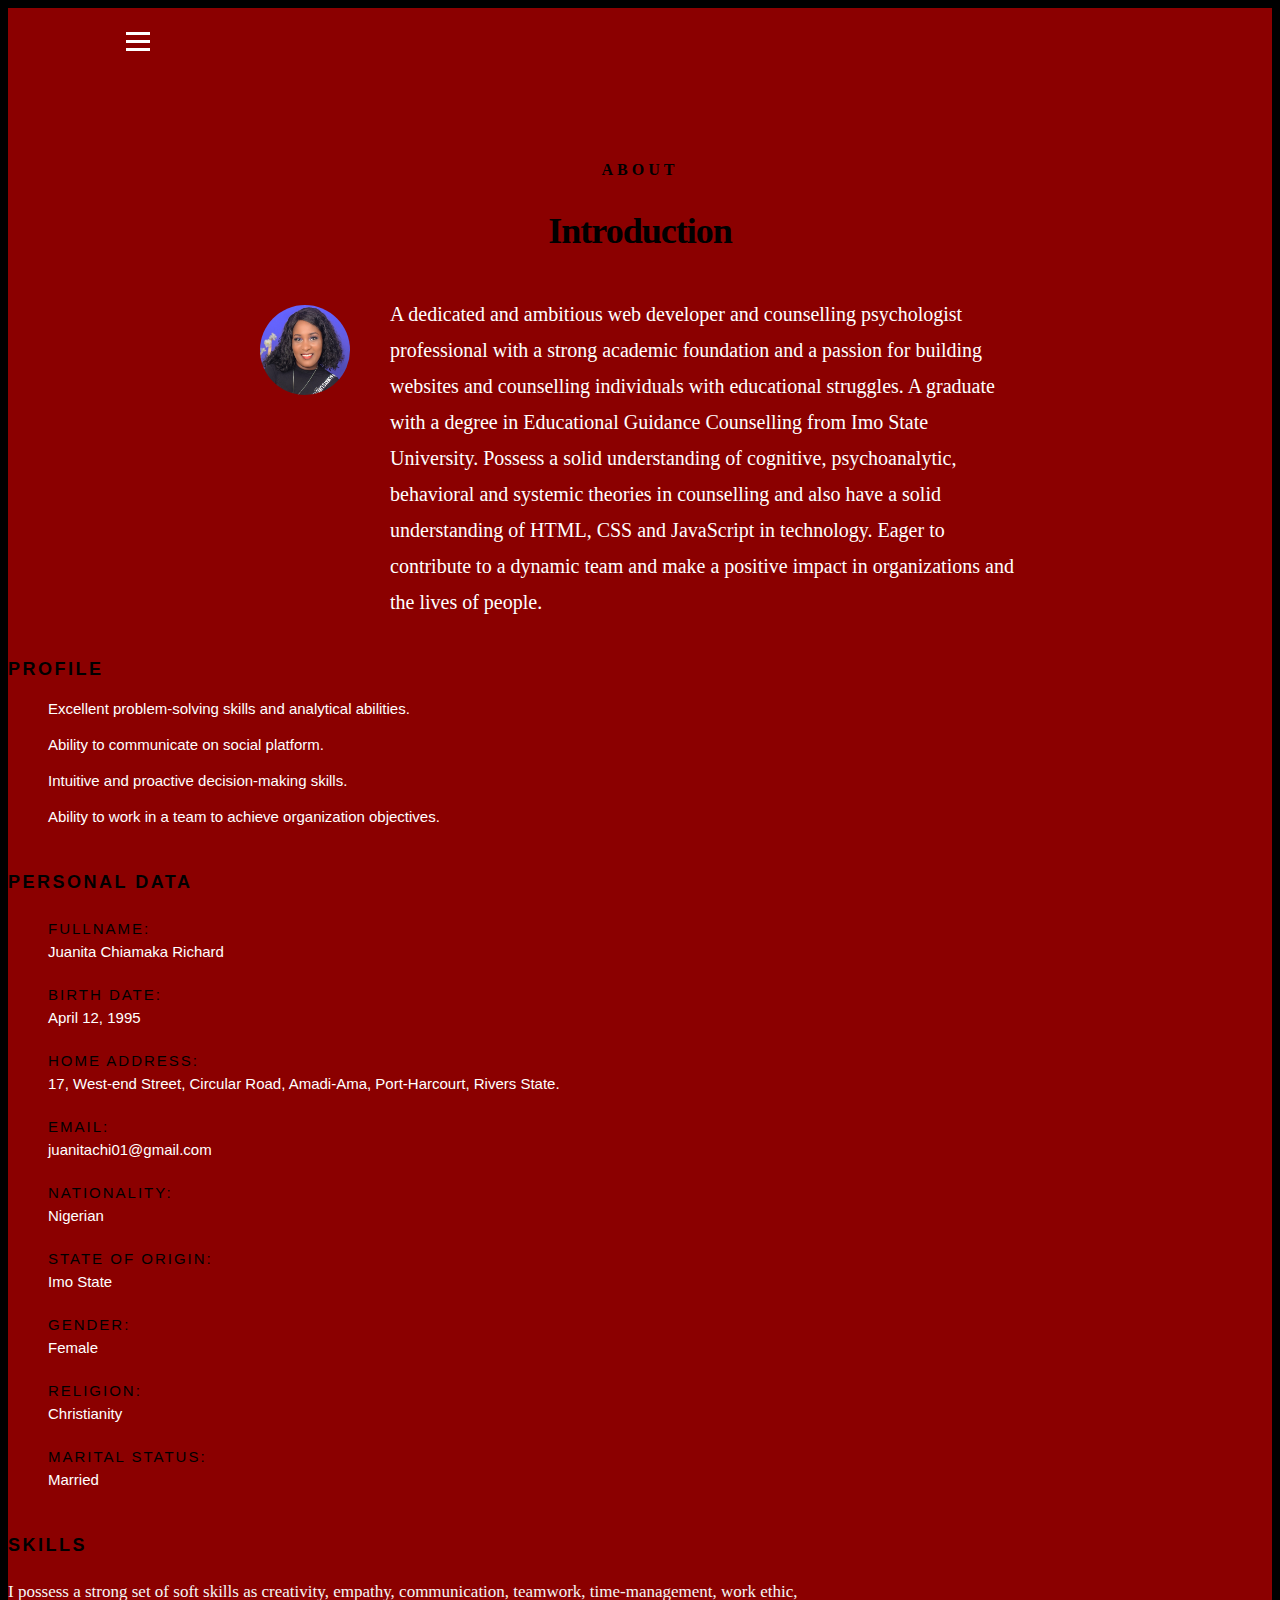
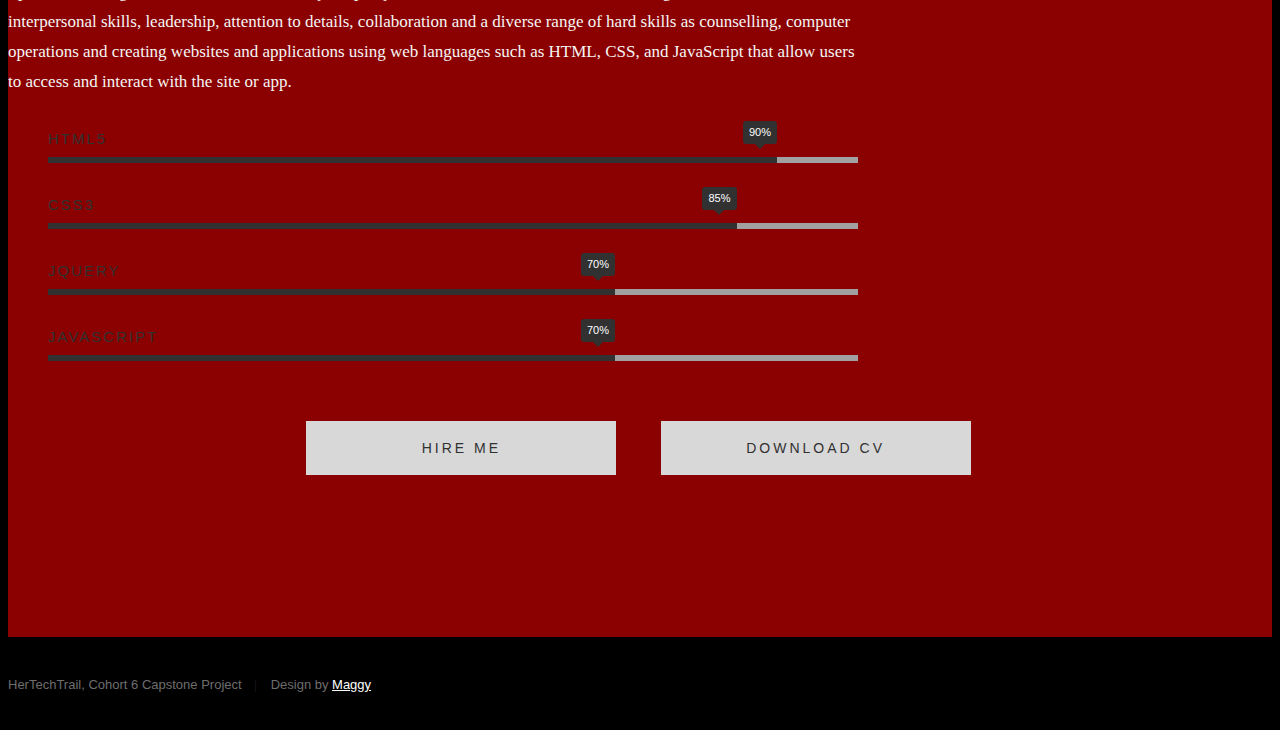
==== commit d53da5cc: "my second commit" ====
--- a/about.html
+++ b/about.html
@@ -48,13 +48,10 @@
 
 		   	<nav id="main-nav-wrap">
 					<ul class="main-navigation">
-						<li class="current"><a class="smoothscroll"  href="#intro" title="">Home</a></li>
+						<li><a href="./index.html" title="">Home</a></li>
 						<li><a href="./about.html" title="">About</a></li>
-						<li><a class="smoothscroll"  href="#resume" title="">Resume</a></li>
-						<li><a class="smoothscroll"  href="#portfolio" title="">Portfolio</a></li>
-						<li><a class="smoothscroll"  href="#services" title="">Services</a></li>					
+						<li><a href="./portfolio.html" title="">Portfolio</a></li>
 						<li><a href="./contact.html" title="">Contact</a></li>	
-						<li><a href="styles.html" title="">Style Demo</a></li>				
 					</ul>
 				</nav>    		
    		</div> <!-- /top-bar --> 
@@ -72,13 +69,17 @@
    		<div class="col-twelve">
 
    			<h5>About</h5>
-   			<h1>Let me introduce myself.</h1>
+   			<h1>Introduction</h1>
 
    			<div class="intro-info">
 
-   				<img src="images/profile-pic.jpg" alt="Profile Picture">
-
-   				<p class="lead">Lorem ipsum Exercitation culpa qui dolor consequat exercitation fugiat laborum ex ea eiusmod ad do aliqua occaecat nisi ad irure sunt id pariatur Duis laboris amet exercitation veniam labore consectetur ea id quis eiusmod.</p>
+   				<img src="./images/profile pic.jpg" alt="Profile Picture">
+
+   				<p class="lead">A dedicated and ambitious web developer and counselling psychologist professional with a strong academic foundation 
+					and a passion for building websites and counselling individuals with educational struggles. A graduate with a degree in 
+					Educational Guidance Counselling from Imo State University. Possess a solid understanding of cognitive, psychoanalytic, 
+					behavioral and systemic theories in counselling and also have a solid understanding of HTML, CSS and JavaScript in technology. 
+					 Eager to contribute to a dynamic team and make a positive impact in organizations and the lives of people.</p>
    			</div>   			
 
    		</div>   		
@@ -88,30 +89,63 @@
 
    		<div class="col-six tab-full">
 
-   			<h3>Profile</h3>
-   			<p>Lorem ipsum Qui veniam ut consequat ex ullamco nulla in non ut esse in magna sint minim officia consectetur nisi commodo ea magna pariatur nisi cillum.</p>
+			<h3>Profile</h3>
+			<ul class="info-list">
+				<li>
+					<span>Excellent problem-solving skills and analytical abilities.</span>
+				</li>
+				<li>
+					<span>Ability to communicate on social platform.</span>
+				</li>
+				<li>
+					<span>Intuitive and proactive decision-making skills.</span>
+				</li>
+				<li>
+					<span>Ability to work in a team to achieve organization objectives.</span>
+				</li>
+				
+			</ul>
+   			<h3>Personal Data</h3>
 
    			<ul class="info-list">
    				<li>
    					<strong>Fullname:</strong>
-   					<span>Juan Dela Cruz</span>
+   					<span>Juanita Chiamaka Richard</span>
    				</li>
    				<li>
    					<strong>Birth Date:</strong>
-   					<span>September 28, 1987</span>
+   					<span>April 12, 1995</span>
    				</li>
    				<li>
-   					<strong>Job:</strong>
-   					<span>Freelancer, Frontend Developer</span>
-   				</li>
-   				<li>
-   					<strong>Website:</strong>
-   					<span>www.kardswebsite.com</span>
-   				</li>
-   				<li>
-   					<strong>Email:</strong>
-   					<span>me@kardswebsite.com</span>
-   				</li>
+					<strong>Home Address:</strong>
+					<span>17, West-end Street, Circular Road, Amadi-Ama, Port-Harcourt, Rivers State. </span>
+				</li>
+				<li>
+					<strong>Email:</strong>
+					<span>juanitachi01@gmail.com</span>
+				</li>
+				<li>
+					<strong>Nationality:</strong>
+					<span>Nigerian</span>
+				</li>
+				<li>
+					<strong>State of Origin:</strong>
+					<span>Imo State</span>
+				</li>
+				<li>
+					<strong>Gender:</strong>
+					<span>Female</span>
+				</li>
+				<li>
+					<strong>Religion:</strong>
+					<span>Christianity</span>
+				</li>
+				<li>
+					<strong>Marital Status:</strong>
+					<span>Married</span>
+				</li>
+   				
+   				
 
    			</ul> <!-- /info-list -->
 
@@ -120,8 +154,10 @@
    		<div class="col-six tab-full">
 
    			<h3>Skills</h3>
-   			<p>Lorem ipsum Qui veniam ut consequat ex ullamco nulla in non ut esse in magna sint minim officia consectetur nisi commodo ea magna pariatur nisi cillum.</p>
-
+			<p> I possess a strong set of soft skills as creativity, empathy, communication, teamwork, time-management, work ethic, 
+				interpersonal skills, leadership, attention to details, collaboration and a diverse range of hard skills as counselling, 
+				computer operations and creating websites and applications using web languages such as HTML, CSS, and JavaScript that allow 
+				users to access and interact with the site or app.</p>
 				<ul class="skill-bars">
 				   <li>
 				   	<div class="progress percent90"><span>90%</span></div>
@@ -136,13 +172,8 @@
 				   	<strong>JQuery</strong>
 				   </li>
 				   <li>
-				   	<div class="progress percent95"><span>95%</span></div>
-				   	<strong>PHP</strong>
-				   </li>
-				   <li>
-
-				   	<div class="progress percent75"><span>75%</span></div>
-				   	<strong>Wordpress</strong>
+					<div class="progress percent70"><span>70%</span></div>
+				   	<strong>JavaScript</strong>
 				   </li>
       
 				</ul> <!-- /skill-bars -->		
@@ -153,8 +184,8 @@
 
    	<div class="row button-section">
    		<div class="col-twelve">
-   			<a href="./pages/contact.html" title="Hire Me" class="button stroke smoothscroll">Hire Me</a>
-   			<a href="#" title="Download CV" class="button button-primary">Download CV</a>
+   			<a href="./contact.html" title="Hire Me" class="button button-dark">Hire Me</a>
+   			<a href="./portfolio.html" title="Download CV" class="button button-dark">Download CV</a>
    		</div>   		
    	</div>
 
@@ -175,18 +206,18 @@
 
      			<ul class="footer-social">        
 			      <li><a href="#"><i class="fa fa-facebook"></i></a></li>
-			      <li><a href="#"><i class="fa fa-behance"></i></a></li>
 			      <li><a href="#"><i class="fa fa-twitter"></i></a></li>
-			      <li><a href="#"><i class="fa fa-dribbble"></i></a></li>
 			      <li><a href="#"><i class="fa fa-instagram"></i></a></li>
+				  <li><a href="#"><i class="fa fa-linkedin"></i></a></li>
+
 			   </ul> 
 	      		
 	      </div>
 
       	<div class="col-six tab-full">
 	      	<div class="copyright">
-		        	<span>© Copyright Kards 2016.</span> 
-		        	<span>Design by <a href="http://www.styleshout.com/">styleshout</a></span>	         	
+		        	<span>HerTechTrail, Cohort 6 Capstone Project</span> 
+		        	<span>Design by <a href="">Maggy</a></span>	         	
 		         </div>		                  
 	      	</div>
 
--- a/css/main.css
+++ b/css/main.css
@@ -429,7 +429,7 @@
 	display: none;
 }
 .pace .pace-progress {
-	background: gold;
+	background: darkred;
 	position: fixed;
 	z-index: 900;
 	top: 0;
@@ -472,7 +472,7 @@
 	border-top: 11px solid rgba(255, 255, 255, 0.1);
 	border-right: 11px solid rgba(255, 255, 255, 0.1);
 	border-bottom: 11px solid rgba(255, 255, 255, 0.1);
-	border-left: 11px solid #FF0077;
+	border-left: 11px solid #8b0000;
 	-webkit-animation: load 1.1s infinite linear;
 	animation: load 1.1s infinite linear;
 	display: block;
@@ -1294,7 +1294,6 @@
  * ------------------------------------------------------------------- 
  */
 #intro {
-	background: #151515 url(../images/intro-background\ \(3\).jpg) no-repeat center bottom;
 	-webkit-background-size: cover;
 	-moz-background-size: cover;
 	background-size: cover;
@@ -1304,7 +1303,13 @@
 	min-height: 720px;
 	display: table;
 	position: relative;
-	text-align: center;
+	text-align: left;
+}
+ #intro .about-img {
+	margin-left: 0;
+	right: 60px;
+	float: right;
+	position: relative;
 }
 .intro-overlay {
 	position: absolute;
@@ -1416,7 +1421,7 @@
 	color: #FFFFFF;
 }
 .intro-social li a:hover, .intro-social li a:focus {
-	color: #cc005f;
+	color: darkred;
 }
 
 /**
@@ -1490,12 +1495,13 @@
  * ------------------------------------------------------------------- 
  */
 #about {
-	background: #FFFFFF;
+	background: darkred;
 	padding-top: 12rem;
 	padding-bottom: 15rem;
 }
-#about .section-intro {
+#about .section-intro h1 {
 	margin-bottom: 3rem;
+	color: #000;
 }
 
 .intro-info {
@@ -1513,6 +1519,7 @@
 .intro-info .lead {
 	text-align: left;
 	padding-left: 13rem;
+	color: white;
 }
 
 .about-content {
@@ -1526,7 +1533,12 @@
 	font-size: 1.8rem;
 	text-transform: uppercase;
 	letter-spacing: .25rem;
-}
+	color: #000;
+}
+.about-content p {
+color: whitesmoke;
+}
+
 .about-content .info-list {
 	list-style: none;
 	margin-left: 0;
@@ -1534,10 +1546,11 @@
 .about-content .info-list li {
 	padding: 0 0 1.5rem 0;
 	margin-bottom: .6rem;
+	color: #000;
 }
 .about-content .info-list li strong {
 	font-family: "poppins-bold", sans-serif;
-	color: #313131;
+	color: #000;
 	text-transform: uppercase;
 	letter-spacing: .2rem;
 	font-size: 1.5rem;
@@ -1546,12 +1559,13 @@
 .about-content .info-list li span {
 	display: block;
 	font-family: "poppins-regular", sans-serif;
-	color: #888888;
+	color: #FFFFFF;
 	font-size: 1.5rem;
 	line-height: 1;
 }
 .about-content .skill-bars {
 	margin-top: 6rem;
+	color: #000;
 }
 
 .button-section {
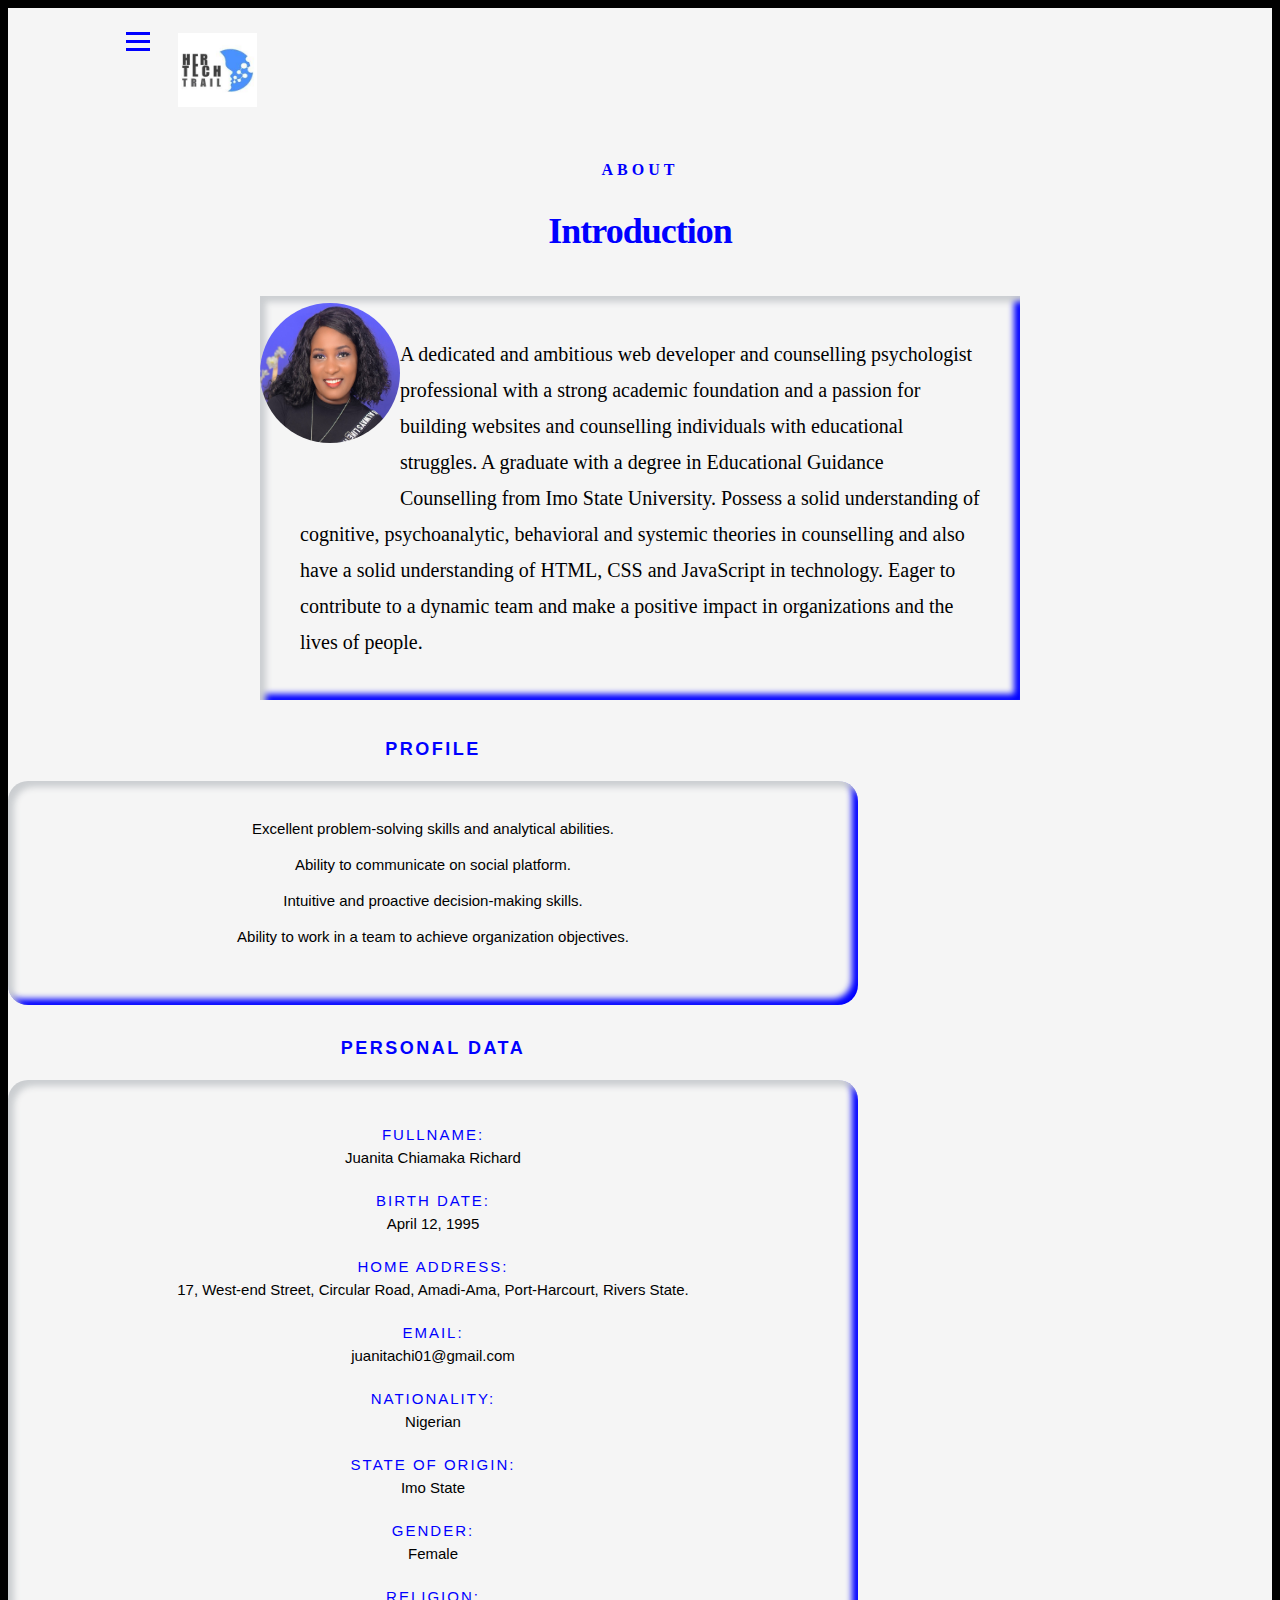
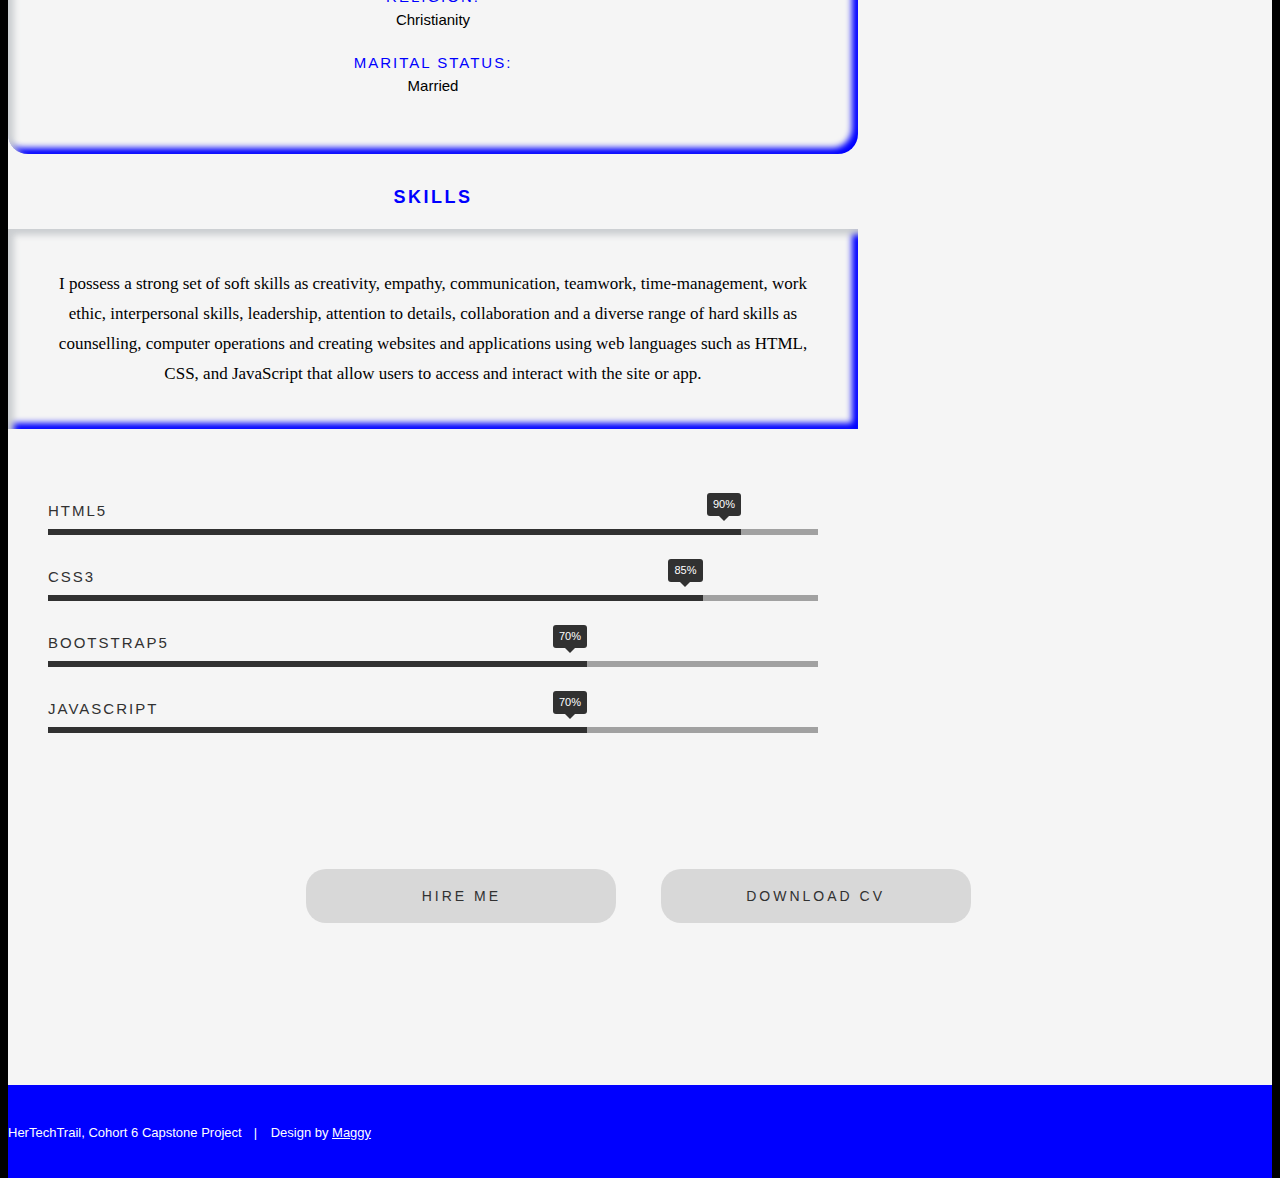
==== commit e3411f78: "my third commit" ====
--- a/about.html
+++ b/about.html
@@ -169,7 +169,7 @@
 				   </li>
 				   <li>
 				   	<div class="progress percent70"><span>70%</span></div>
-				   	<strong>JQuery</strong>
+				   	<strong>Bootstrap5</strong>
 				   </li>
 				   <li>
 					<div class="progress percent70"><span>70%</span></div>
@@ -206,9 +206,9 @@
 
      			<ul class="footer-social">        
 			      <li><a href="#"><i class="fa fa-facebook"></i></a></li>
-			      <li><a href="#"><i class="fa fa-twitter"></i></a></li>
+			      <li><a href="https://twitter.com/MizAnnieBrown"><i class="fa fa-twitter"></i></a></li>
 			      <li><a href="#"><i class="fa fa-instagram"></i></a></li>
-				  <li><a href="#"><i class="fa fa-linkedin"></i></a></li>
+				  <li><a href="https://www.linkedin.com/in/juanita-richard-7887b7243/"><i class="fa fa-linkedin"></i></a></li>
 
 			   </ul> 
 	      		
--- a/css/main.css
+++ b/css/main.css
@@ -429,7 +429,7 @@
 	display: none;
 }
 .pace .pace-progress {
-	background: darkred;
+	background: blue;
 	position: fixed;
 	z-index: 900;
 	top: 0;
@@ -472,7 +472,7 @@
 	border-top: 11px solid rgba(255, 255, 255, 0.1);
 	border-right: 11px solid rgba(255, 255, 255, 0.1);
 	border-bottom: 11px solid rgba(255, 255, 255, 0.1);
-	border-left: 11px solid #8b0000;
+	border-left: 11px solid blue;
 	-webkit-animation: load 1.1s infinite linear;
 	animation: load 1.1s infinite linear;
 	display: block;
@@ -902,38 +902,6 @@
  *
  * ---------------------------------------------------------------------
  */
-.stats-tabs {
-	padding: 0;
-	margin: 3rem 0;
-}
-.stats-tabs li {
-	display: inline-block;
-	margin: 0 1.5rem 3rem 0;
-	padding: 0 1.5rem 0 0;
-	border-right: 1px solid #ccc;
-}
-.stats-tabs li:last-child {
-	margin: 0;
-	padding: 0;
-	border: none;
-}
-.stats-tabs li a {
-	display: inline-block;
-	font-size: 2.5rem;
-	font-family: "poppins-bold", sans-serif;
-	border: none;
-	color: #252525;
-}
-.stats-tabs li a:hover {
-	color: #FF0077;
-}
-.stats-tabs li a em {
-	display: block;
-	margin: .6rem 0 0 0;
-	font-size: 1.4rem;
-	font-family: "poppins-regular", sans-serif;
-	color: #888888;
-}
 
 /**
  * skillbars - (_skillbars.scss)
@@ -1095,7 +1063,6 @@
 }
 header .top-bar {
 	display: block;
-	background: darkred;
 	min-width: 220px;
 	min-height: 66px;
 	position: absolute;
@@ -1118,9 +1085,9 @@
 	text-shadow: none;
 	color: transparent;
 	width: 92px;
-	height: 15px;
-	background: url("") no-repeat center;
-	background-size: 92px 15px;
+	height: 92px;
+	background: url("../images/hertechtail.jfif") no-repeat;
+	background-size: 79px 74px;
 }
 
 /**
@@ -1138,7 +1105,7 @@
 }
 .menu-toggle span {
 	display: block;
-	background-color: white;
+	background-color: blue;
 	width: 24px;
 	height: 3px;
 	margin-top: -1.5px;
@@ -1196,7 +1163,7 @@
 	background-color: rgba(6, 119, 21, 0);
 }
 .menu-toggle.is-clicked span::before, .menu-toggle.is-clicked span::after {
-	background-color: darkred;
+	background-color: blue;
 	-moz-transition-delay: 0s, 0.2s;
 	-o-transition-delay: 0s, 0.2s;
 	-webkit-transition-delay: 0s, 0.2s;
@@ -1252,12 +1219,12 @@
 	border: none;
 }
 .main-navigation li a:hover {
-	color: darkred;
+	color: blue;
 	padding-left: 1rem;
 }
 .main-navigation li.current > a {
 	background: none;
-	color: darkred;
+	color: blue;
 }
 
 /**
@@ -1294,6 +1261,7 @@
  * ------------------------------------------------------------------- 
  */
 #intro {
+	background: #151515 url(../images/intro-background.jpg)  no-repeat center bottom;
 	-webkit-background-size: cover;
 	-moz-background-size: cover;
 	background-size: cover;
@@ -1303,13 +1271,7 @@
 	min-height: 720px;
 	display: table;
 	position: relative;
-	text-align: left;
-}
- #intro .about-img {
-	margin-left: 0;
-	right: 60px;
-	float: right;
-	position: relative;
+	text-align: center;
 }
 .intro-overlay {
 	position: absolute;
@@ -1318,7 +1280,7 @@
 	width: 100%;
 	height: 100%;
 	background: #111111;
-	opacity: .85;
+	opacity: .100;
 }
 
 .intro-content {
@@ -1342,7 +1304,7 @@
 	text-shadow: 0 0 20px rgba(0, 0, 0, 0.5);
 }
 .intro-content h5 {
-	color: darkred;
+	color: blue;
 	font-family: "poppins-bold", sans-serif;
 	font-size: 2.3rem;
 	line-height: 1.565;
@@ -1362,6 +1324,7 @@
 }
 .intro-content .intro-position span {
 	display: inline-block;
+	text-align: center;
 }
 .intro-content .intro-position span::after {
 	content: "|";
@@ -1372,7 +1335,7 @@
 }
 .intro-content .intro-position span:first-child::before {
 	content: "|";
-	text-align: center;
+	text-align:  center;
 	display: inline-block;
 	padding: 0 14px 0 8px;
 	color: rgba(255, 255, 255, 0.3);
@@ -1389,7 +1352,8 @@
 	letter-spacing: .25rem;
 }
 .intro-content .button:hover, .intro-content .button:focus {
-	border-color: darkred;
+	border-color: #0000ff;
+	border-radius: 20px;
 }
 .intro-content .button::after {
 	display: inline-block;
@@ -1421,7 +1385,7 @@
 	color: #FFFFFF;
 }
 .intro-social li a:hover, .intro-social li a:focus {
-	color: darkred;
+	color: blue;
 }
 
 /**
@@ -1495,36 +1459,45 @@
  * ------------------------------------------------------------------- 
  */
 #about {
-	background: darkred;
+	background: whitesmoke;
 	padding-top: 12rem;
 	padding-bottom: 15rem;
 }
 #about .section-intro h1 {
 	margin-bottom: 3rem;
-	color: #000;
-}
-
+	color: #0000ff;
+	
+}
+ 
+#about .section-intro h5{
+	color: #0000ff;
+	
+}
 .intro-info {
 	margin-top: 4.2rem;
 	margin-right: -30px;
 	margin-left: -30px;
 }
 .intro-info img {
-	height: 9rem;
-	width: 9rem;
+	height: 14rem;
+	width: 14rem;
 	border-radius: 50%;
-	margin: .9rem 0 0 0;
+	margin: .7rem 0 7rem 0;
 	float: left;
 }
 .intro-info .lead {
 	text-align: left;
 	padding-left: 13rem;
-	color: white;
+	color: black;
+	box-shadow: inset 6px 6px 6px #cbced1, inset -6px -6px 6px #0000ff;
+	padding: 40px;
+	;
+
 }
 
 .about-content {
 	position: relative;
-	text-align: left;
+	text-align: center;
 	max-width: 850px;
 	margin-bottom: 3.6rem;
 }
@@ -1533,24 +1506,34 @@
 	font-size: 1.8rem;
 	text-transform: uppercase;
 	letter-spacing: .25rem;
-	color: #000;
+	color: #0000ff;
+	
+
 }
 .about-content p {
-color: whitesmoke;
+color: #000;
+box-shadow: inset 6px 6px 6px #cbced1, inset -6px -6px 6px #0000ff;
+padding:40px;
+
 }
 
 .about-content .info-list {
 	list-style: none;
 	margin-left: 0;
+	box-shadow: inset 6px 6px 6px #cbced1, inset -6px -6px 6px #0000ff;
+	padding: 40px;
+	border-radius: 20px;
+
 }
 .about-content .info-list li {
 	padding: 0 0 1.5rem 0;
 	margin-bottom: .6rem;
 	color: #000;
+	
 }
 .about-content .info-list li strong {
 	font-family: "poppins-bold", sans-serif;
-	color: #000;
+	color: #0000ff;
 	text-transform: uppercase;
 	letter-spacing: .2rem;
 	font-size: 1.5rem;
@@ -1559,13 +1542,14 @@
 .about-content .info-list li span {
 	display: block;
 	font-family: "poppins-regular", sans-serif;
-	color: #FFFFFF;
+	color: #000;
 	font-size: 1.5rem;
 	line-height: 1;
 }
 .about-content .skill-bars {
 	margin-top: 6rem;
 	color: #000;
+	padding: 40px;
 }
 
 .button-section {
@@ -1573,6 +1557,7 @@
 }
 .button-section .button {
 	width: 250px;
+	border-radius: 20px;
 }
 .button-section [class*="col-"] .button:first-child {
 	margin-right: 4rem;
@@ -1628,173 +1613,7 @@
 	}
 }
 
-/** 
- * ===================================================================
- * 12. resume - (_layout.scss)
- *
- * ------------------------------------------------------------------- 
- */
-#resume {
-	padding-top: 12rem;
-	padding-bottom: 12rem;
-}
-
-#resume .resume-header {
-	text-align: center;
-}
-#resume .resume-header h2 {
-	color: #FF0077;
-}
-
-#resume .resume-timeline {
-	max-width: 980px;
-}
-#resume .timeline-wrap {
-	position: relative;
-	margin-top: 1.5rem;
-	margin-bottom: 6rem;
-}
-#resume .timeline-wrap::before {
-	content: "";
-	display: block;
-	width: 1px;
-	height: 100%;
-	background: rgba(0, 0, 0, 0.1);
-	position: absolute;
-	left: 35%;
-	top: 0;
-}
-#resume .timeline-block {
-	position: relative;
-	padding-top: 1.5rem;
-}
-#resume .timeline-ico {
-	height: 4.8rem;
-	width: 4.8rem;
-	line-height: 4.8rem;
-	background: #313131;
-	border-radius: 50%;
-	text-align: center;
-	color: #FFFFFF;
-	position: absolute;
-	left: 35%;
-	top: .9rem;
-	margin-left: -2.4rem;
-}
-#resume .timeline-ico i {
-	position: relative;
-	left: .05rem;
-	top: .2rem;
-}
-
-#resume .timeline-header {
-	float: left;
-	width: 35%;
-	padding-right: 90px;
-	text-align: right;
-}
-#resume .timeline-header h3 {
-	margin-bottom: 0;
-}
-#resume .timeline-header p {
-	font-family: "poppins-regular", sans-serif;
-	font-size: 1.6rem;
-	color: #888888;
-}
-#resume .timeline-content {
-	margin-left: 35%;
-	padding-left: 60px;
-}
-#resume .timeline-content h4 {
-	position: relative;
-	padding-bottom: 1.8rem;
-}
-#resume .timeline-content h4::after {
-	content: "";
-	display: block;
-	height: 3px;
-	width: 50px;
-	background: rgba(0, 0, 0, 0.2);
-	position: absolute;
-	left: 0;
-	bottom: 0;
-}
-
-/**
- * responsive:
- * resume
- * ------------------------------------------------------------------- 
- */
-@media only screen and (max-width:1024px) {
-	#resume .timeline-header {
-		padding-right: 50px;
-	}
-	#resume .timeline-header h3 {
-		font-size: 1.8rem;
-	}
-	#resume .timeline-header p {
-		font-size: 1.4rem;
-	}
-	#resume .timeline-content {
-		padding-left: 50px;
-	}
-}
-@media only screen and (max-width:768px) {
-	#resume .timeline-wrap::before {
-		left: 2.4rem;
-	}
-	#resume .timeline-ico {
-		left: 2.4rem;
-	}
-	#resume .timeline-header {
-		float: none;
-		width: auto;
-		padding-right: 15px;
-		text-align: left;
-	}
-	#resume .timeline-header h3 {
-		font-size: 2rem;
-	}
-	#resume .timeline-header p {
-		font-size: 1.5rem;
-		margin-bottom: 1.5rem;
-	}
-	#resume .timeline-content {
-		margin: 0;
-	}
-	#resume .timeline-content h4 {
-		padding-bottom: 0;
-		padding-top: 2.1rem;
-		margin-bottom: .6rem;
-		font-size: 1.7rem;
-	}
-	#resume .timeline-content h4::after {
-		bottom: auto;
-		top: 0;
-	}
-	#resume .timeline-header, #resume .timeline-content {
-		padding-left: 7rem;
-	}
-}
-@media only screen and (max-width:480px) {
-	#resume .resume-header h2 {
-		font-size: 2.2rem;
-	}
-	#resume .timeline-wrap::before {
-		left: 1.8rem;
-	}
-	#resume .timeline-ico {
-		height: 3.6rem;
-		width: 3.6rem;
-		line-height: 3.6rem;
-		left: 1.8rem;
-		margin-left: -1.8rem;
-		font-size: 1.5rem;
-	}
-	#resume .timeline-header, #resume .timeline-content {
-		padding-left: 5.5rem;
-	}
-}
+
 
 
 /** 
@@ -1804,10 +1623,15 @@
  * ------------------------------------------------------------------- 
  */
 #portfolio {
-	background: #FFFFFF;
+	background: #f5f5f5;
 	padding-top: 12rem;
 	padding-bottom: 12rem;
 }
+
+#portfolio h1{
+color: #000;
+}
+
 #portfolio .folio-item {
 	padding: 0;
 	position: relative;
@@ -2102,159 +1926,7 @@
 }
 
 
-/** 
- * ===================================================================
- * 15. services - (_layout.scss)
- *
- * ------------------------------------------------------------------- 
- */
-#services {
-	background: #313131 url(../images/bg.jpg) no-repeat center;
-	-webkit-background-size: cover;
-	-moz-background-size: cover;
-	background-size: cover;
-	padding-top: 12rem;
-	padding-bottom: 12rem;
-	color: white;
-	position: relative;
-}
-#services .overlay {
-	position: absolute;
-	top: 0;
-	left: 0;
-	width: 100%;
-	height: 100%;
-	background: #151515;
-	opacity: .9;
-}
-
-#services .section-intro {
-	margin-bottom: 1.8rem;
-}
-
-#services .section-intro h1 {
-	color: white;
-}
-#services .section-intro h5 {
-	color: #FF0077;
-}
-#services .section-intro p {
-	color: rgba(255, 255, 255, 0.7);
-}
-.services-content {
-	max-width: 1200px;
-}
-.services-list {
-	margin-top: 1.2rem;
-	text-align: center;
-}
-.services-list .service {
-	margin-bottom: 1.2rem;
-	padding: 0 30px;
-}
-.services-list .icon {
-	display: inline-block;
-	margin-bottom: 2.1rem;
-}
-.services-list .icon i {
-	font-size: 5.4rem;
-	color: #FF0077;
-}
-.services-list h3 {
-	color: #FFFFFF;
-}
-.services-list .desc {
-	color: rgba(255, 255, 255, 0.6);
-}
-
-/* pagination */
-.owl-pagination {
-	text-align: center;
-	width: 100%;
-	margin: .6rem 0 0;
-}
-.owl-theme .owl-controls .owl-page {
-	display: inline-block;
-}
-.owl-theme .owl-controls .owl-page span {
-	display: block;
-	width: 1.2rem;
-	height: 1.2rem;
-	margin: 1.2rem .8rem 0 .8rem;
-	border-radius: 50%;
-	display: inline-block;
-	background: #FFFFFF;
-}
-.owl-theme .owl-controls .owl-page.active span {
-	background: #FF0077;
-}
-
-
-/** 
- * ===================================================================
- * 16. stats - (_layout.scss)
- *
- * ------------------------------------------------------------------- 
- */
-#stats {
-	background: gold;
-	padding-top: 7.2rem;
-	padding-bottom: 6rem;
-	text-align: center;
-}
-#stats .row {
-	max-width: 1440px;
-}
-#stats .stat {
-	border-left: 1px solid rgba(255, 255, 255, 0.12);
-	min-height: 17.4rem;
-}
-#stats .stat:first-child {
-	border: none;
-}
-#stats .icon-part i {
-	font-size: 4.8rem;
-	color: #000000;
-}
-#stats .stat-count {
-	color: #FFFFFF;
-	font-size: 3.6rem;
-	margin-top: 1.2rem;
-	margin-bottom: 0;
-	font-family: "poppins-medium", sans-serif;
-	color: white;
-}
-#stats .stat-title {
-	color: rgba(255, 255, 255, 0.5);
-}
-
-/**
- * responsive:
- * stats
- * -------------------------------------------------------------------
- */
-@media only screen and (max-width:1024px) {
-	#stats .stat:nth-child(n) {
-		border-left: 1px solid rgba(255, 255, 255, 0.12);
-		padding-bottom: 1.5rem;
-	}
-	#stats .stat:nth-child(3n+1) {
-		border: none;
-	}
-}
-@media only screen and (max-width:768px) {
-	#stats .stat:nth-child(n) {
-		border-left: 1px solid rgba(255, 255, 255, 0.12);
-	}
-	#stats .stat:nth-child(2n+1) {
-		border: none;
-	}
-}
-@media only screen and (max-width:600px) {
-	#stats .stat:nth-child(n) {
-		border: none;
-	}
-}
+
 
 
 /** 
@@ -2264,39 +1936,59 @@
  * ------------------------------------------------------------------- 
  */
 #contact {
-	background: darkred;
+	background: #f5f5f5;
 	padding-top: 12rem;
 	padding-bottom: 7.2rem;
 }
 #contact .section-intro h1 {
-	color: white;
+	color:blue;
+	padding-bottom: 20px;
 }
 #contact .section-intro h3 {
-	color: black;
+	color:blue ;
+	padding: 2rem;
 }
 #contact .section-intro p {
-	color: rgba(255, 255, 255, 0.7);
-}
+	color: black ;
+}
+
+#contact .grid-container {
+	grid-template-columns: auto ;
+	margin-bottom: 40px;
+	border-radius: 25px;
+	box-sizing: border-box;
+	box-shadow:  -14px 20px #eee5e5;
+}
+
+.grid-item {
+	padding: 20px;
+	font-size: 20px;
+	text-align: center;
+	
+  }
 
 /* contact form */
 .contact-form {
 	max-width: 740px;
+	border-radius: 50px;
+  box-shadow: inset 6px 6px 6px #cbced1, inset -6px -6px 6px #0000ff;
+
 }
 
 .contact-form ::-webkit-input-placeholder {
-	color: rgba(255, 255, 255, 0.3);
+	color: #8181e9;
 }
 .contact-form :-moz-placeholder {
-	color: rgba(255, 255, 255, 0.3);  /* Firefox 18- */
+	color: #8181e9;  /* Firefox 18- */
 }
 .contact-form ::-moz-placeholder {
-	color: rgba(255, 255, 255, 0.3);  /* Firefox 19+ */
+	color: #8181e9;  /* Firefox 19+ */
 }
 .contact-form :-ms-input-placeholder {
-	color: rgba(255, 255, 255, 0.3);
+	color: #8181e9;
 }
 .contact-form .placeholder {
-	color: rgba(255, 255, 255, 0.3) !important;
+	color: #8181e9 !important;
 }
 
 #contact form {
@@ -2324,7 +2016,7 @@
 	letter-spacing: .1rem;
 	padding: 0 2rem;
 	margin: 0;
-	color: #FFFFFF;
+	color: #0000ff;
 	background: black;
 }
 #contact form .form-field label::after {
@@ -2342,10 +2034,10 @@
 #contact input[type="email"],
 #contact textarea {
 	width: 100%;
-	color: rgba(255, 255, 255, 0.7);
+	color: #000;
 	margin-bottom: 0;
 	border: none;
-	border-bottom: 1px solid rgba(255, 255, 255, 0.1);
+	border-bottom: 1px solid #000;
 }
 #contact input[type="text"],
 #contact input[type="password"],
@@ -2357,7 +2049,7 @@
 #contact input[type="password"]:focus,
 #contact input[type="email"]:focus {
 	border-color: black;
-	color: #FFFFFF;
+	color: #000;
 }
 #contact textarea {
 	min-height: 20rem;
@@ -2365,7 +2057,7 @@
 }
 #contact textarea:focus {
 	border-color: black;
-	color: #FFFFFF;
+	color: #000;
 }
 #contact button.submitform {
 	font-size: 1.5rem;
@@ -2376,11 +2068,12 @@
 	padding: 0 3rem;
 	margin-top: 4.8rem;
 	width: 100%;
+	border-radius: 20px;
 	background: black;
 	color: #FFFFFF;
 }
 #contact button.submitform:hover, #contact button.submitform:focus {
-	background: black;
+	background: #0000ff;
 }
 #message-warning, #message-success {
 	display: none;
@@ -2412,7 +2105,7 @@
 #submit-loader .text-loader {
 	display: none;
 	font-family: "poppins-bold", sans-serif;
-	color: #FFFFFF;
+	color: #000;
 	letter-spacing: .3rem;
 	text-transform: uppercase;
 }
@@ -2436,7 +2129,7 @@
 }
 .contact-info .icon i {
 	font-size: 4.2rem;
-	color: #FFFFFF;
+	color: black;
 }
 .contact-info h5 {
 	color: black;
@@ -2508,12 +2201,13 @@
 	padding-bottom: 3rem;
 	font-size: 1.3rem;
 	font-family: "poppins-regular", sans-serif;
+	background-color: #0000ff;
 }
 footer a, footer a:visited {
-	color: #FFFFFF;
+	color: white;
 }
 footer a:hover, footer a:focus {
-	color: black;
+	color: #0000ff;
 }
 footer .row {
 	max-width: 900px;
@@ -2535,13 +2229,17 @@
 	padding: 0;
 }
 footer .footer-social li a {
-	color: #FFFFFF;
+	color: white;
 }
 
 footer .copyright span::after {
 	content: "|";
 	padding: 0 1rem 0 1.2rem;
-	color: rgba(255, 255, 255, 0.1);
+	color: white;
+}
+
+footer .copyright span{
+	color: #FFFFFF;
 }
 footer .copyright span:last-child::after {
 	display: none;
@@ -2604,7 +2302,7 @@
 	line-height: inherit;
 }
 #go-top a:hover {
-	background: #000000;
+	background: #0000ff;
 }
 
 /*# sourceMappingURL=main.css.map */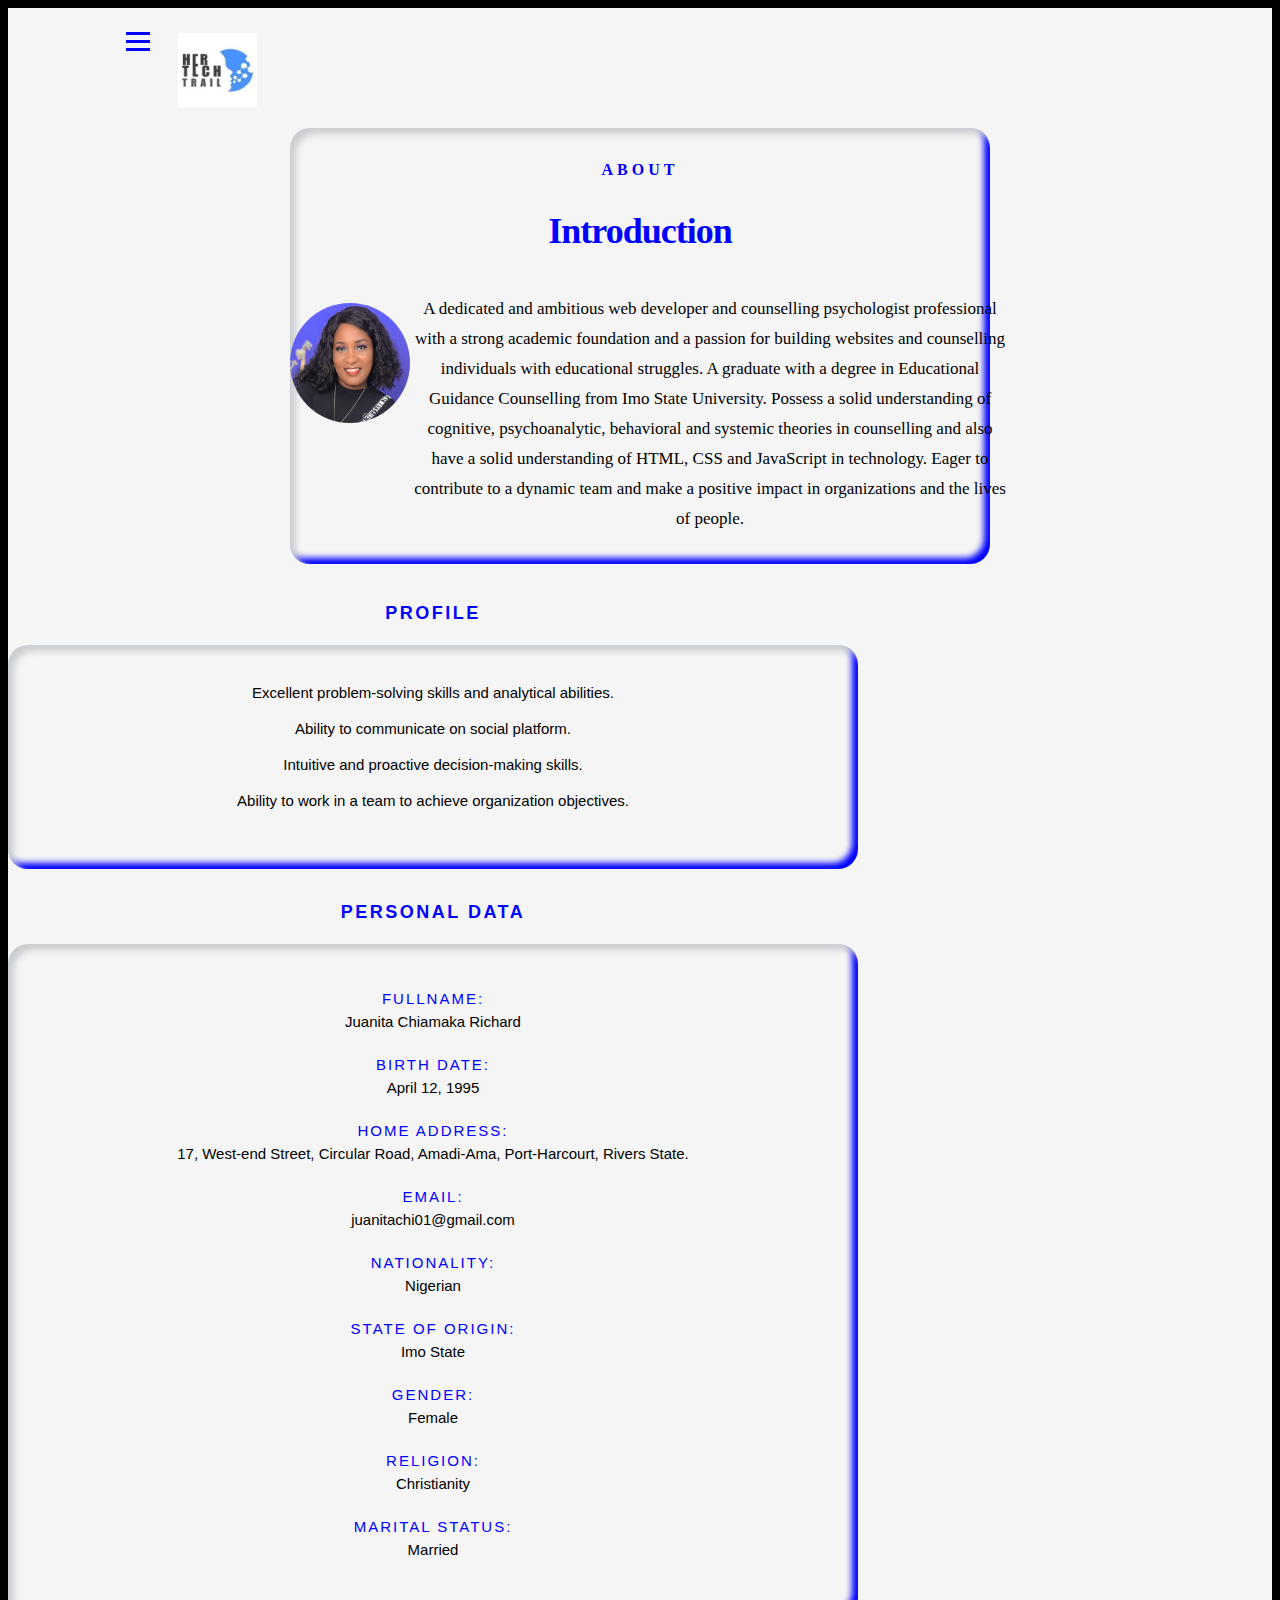
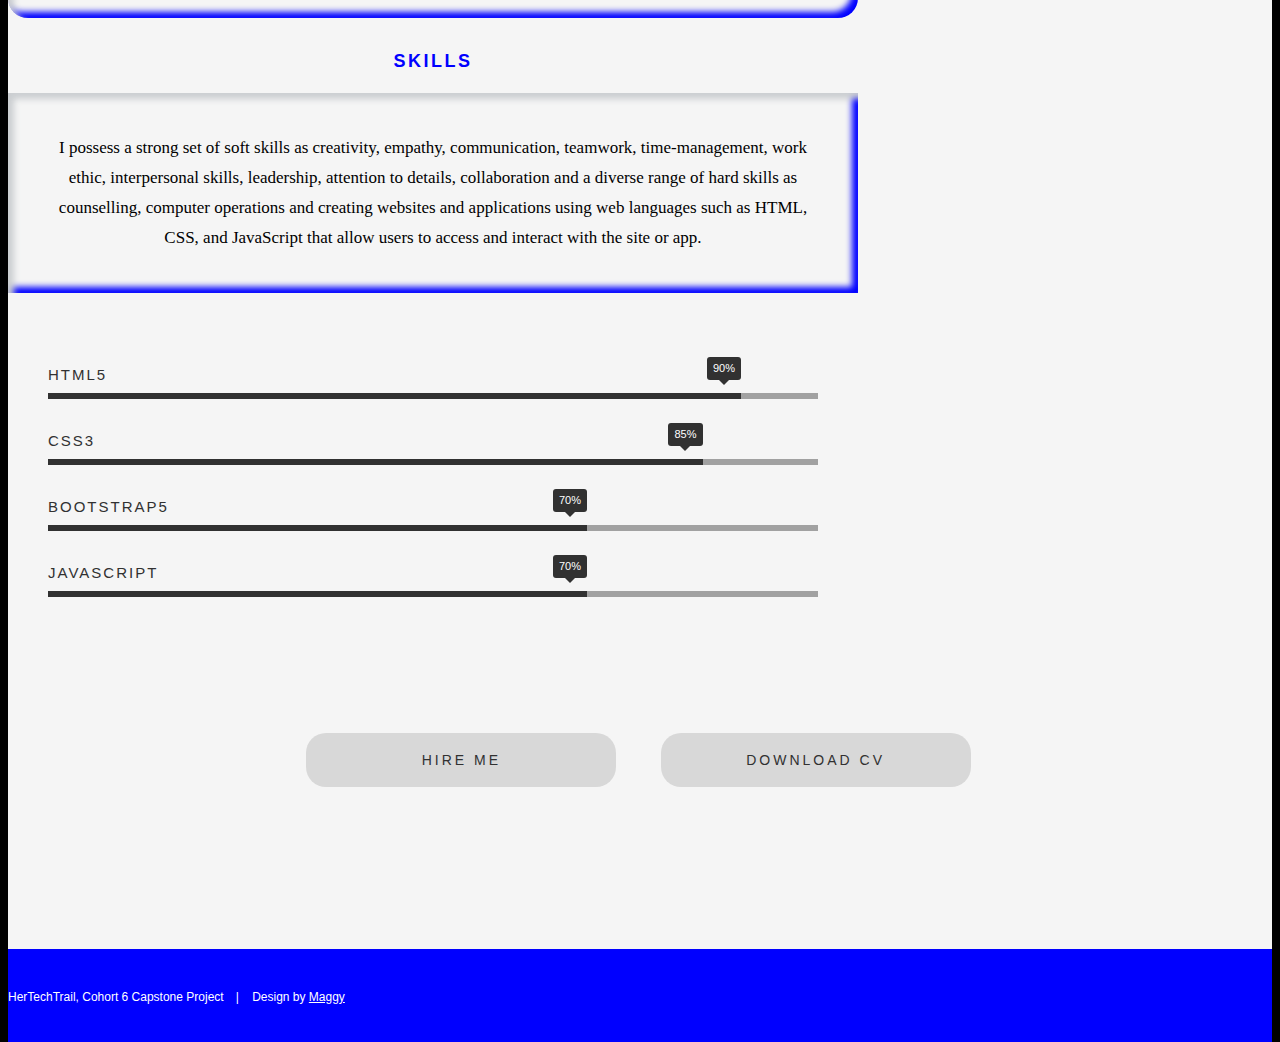
==== commit 324978f3: "my last commit" ====
--- a/about.html
+++ b/about.html
@@ -7,9 +7,9 @@
    <!--- basic page needs
    ================================================== -->
    <meta charset="utf-8">
-	<title>Kards</title>
-	<meta name="description" content="">  
-	<meta name="author" content="">
+	<title>Juanita's Portfolio</title>
+	<meta name="description" content="HerTechTrail Capstone project Cohort6">  
+	<meta name="author" content="Juanita Richard">
 
    <!-- mobile specific metas
    ================================================== -->
@@ -28,7 +28,7 @@
 
    <!-- favicons
 	================================================== -->
-	<link rel="icon" type="image/png" href="favicon.png">
+	<link rel="icon" type="image/png" href="./images/profile pic.jpg">
 
 </head>
 
@@ -43,7 +43,7 @@
    			<a class="menu-toggle" href="#"><span>Menu</span></a>
 
 	   		<div class="logo">
-		         <a href="index.html">KARDS</a>
+		         <a href="index.html"></a>
 		      </div>		      
 
 		   	<nav id="main-nav-wrap">
@@ -75,7 +75,7 @@
 
    				<img src="./images/profile pic.jpg" alt="Profile Picture">
 
-   				<p class="lead">A dedicated and ambitious web developer and counselling psychologist professional with a strong academic foundation 
+   				<p class="lead1">A dedicated and ambitious web developer and counselling psychologist professional with a strong academic foundation 
 					and a passion for building websites and counselling individuals with educational struggles. A graduate with a degree in 
 					Educational Guidance Counselling from Imo State University. Possess a solid understanding of cognitive, psychoanalytic, 
 					behavioral and systemic theories in counselling and also have a solid understanding of HTML, CSS and JavaScript in technology. 
@@ -205,9 +205,9 @@
      		<div class="col-six tab-full pull-right social">
 
      			<ul class="footer-social">        
-			      <li><a href="#"><i class="fa fa-facebook"></i></a></li>
+			      <li><a href="https://www.facebook.com/juanita.chikezie?mibextid=ZbWKwL"><i class="fa fa-facebook"></i></a></li>
 			      <li><a href="https://twitter.com/MizAnnieBrown"><i class="fa fa-twitter"></i></a></li>
-			      <li><a href="#"><i class="fa fa-instagram"></i></a></li>
+			      <li><a href="https://instagram.com/anita_brown1?igshid=ZGUzMzM3NWJiOQ=="><i class="fa fa-instagram"></i></a></li>
 				  <li><a href="https://www.linkedin.com/in/juanita-richard-7887b7243/"><i class="fa fa-linkedin"></i></a></li>
 
 			   </ul> 
--- a/css/main.css
+++ b/css/main.css
@@ -1474,24 +1474,21 @@
 	
 }
 .intro-info {
-	margin-top: 4.2rem;
-	margin-right: -30px;
-	margin-left: -30px;
+	margin-top: 4.0rem;
+	margin-right: -20px;
+	margin-left: 0px;
 }
 .intro-info img {
-	height: 14rem;
-	width: 14rem;
+	height: 12rem;
+	width: 12rem;
 	border-radius: 50%;
-	margin: .7rem 0 7rem 0;
+	margin: .9rem 0 9rem 0;
 	float: left;
 }
-.intro-info .lead {
-	text-align: left;
-	padding-left: 13rem;
+.intro-info .lead1 {
+	text-align: center;
 	color: black;
-	box-shadow: inset 6px 6px 6px #cbced1, inset -6px -6px 6px #0000ff;
-	padding: 40px;
-	;
+	margin-left: 0;
 
 }
 
@@ -1629,13 +1626,30 @@
 }
 
 #portfolio h1{
-color: #000;
-}
-
+color: #0000ff;
+}
+#portfolio h5 {
+	color: #0000ff;
+}
+
+.section-intro {
+	display: grid;
+	border-radius: 20px;
+	box-sizing: border-box;
+	box-shadow: inset 6px 6px 6px #cbced1, inset -6px -6px 6px #0000ff;
+}
+
+.portfolio-content{
+	box-sizing: border-box;
+	box-shadow: inset 6px 6px 6px #cbced1, inset -6px -6px 6px #0000ff;
+	border: #0000ff;
+	border-radius: 18px;
+}
 #portfolio .folio-item {
-	padding: 0;
+	padding: 7px;
 	position: relative;
 	overflow: hidden;
+	padding-bottom: 0
 }
 #portfolio .folio-item img {
 	vertical-align: middle;
@@ -1794,7 +1808,7 @@
 	border-right: 1px solid rgba(200, 200, 200, 0.1);
 }
 .popup-modal .link-box a:hover {
-	background: gold;
+	background: blue;
 	border: none;
 }
 @media only screen and (max-width:600px) {
@@ -1958,6 +1972,7 @@
 	border-radius: 25px;
 	box-sizing: border-box;
 	box-shadow:  -14px 20px #eee5e5;
+	align-items: center;
 }
 
 .grid-item {
@@ -1968,12 +1983,7 @@
   }
 
 /* contact form */
-.contact-form {
-	max-width: 740px;
-	border-radius: 50px;
-  box-shadow: inset 6px 6px 6px #cbced1, inset -6px -6px 6px #0000ff;
-
-}
+
 
 .contact-form ::-webkit-input-placeholder {
 	color: #8181e9;
@@ -2199,7 +2209,7 @@
  */
 footer {
 	padding-bottom: 3rem;
-	font-size: 1.3rem;
+	font-size: 1.2rem;
 	font-family: "poppins-regular", sans-serif;
 	background-color: #0000ff;
 }
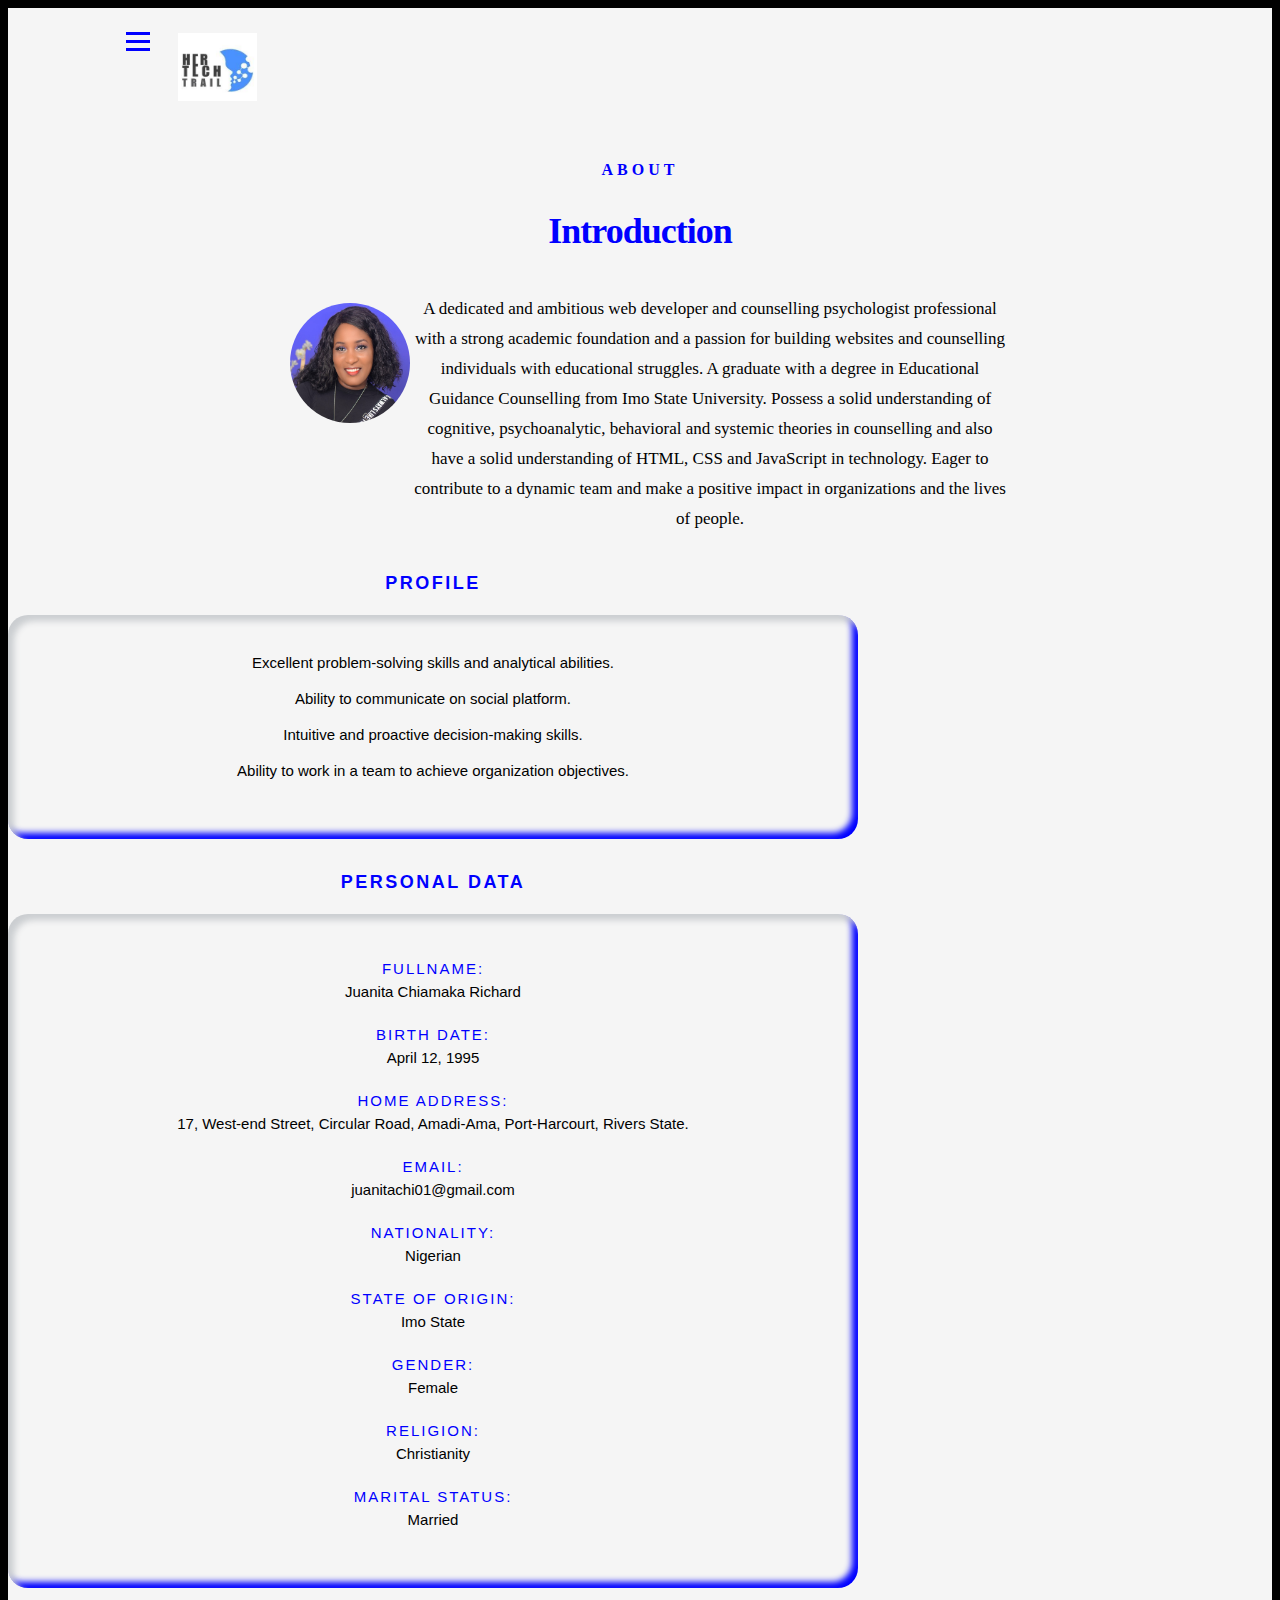
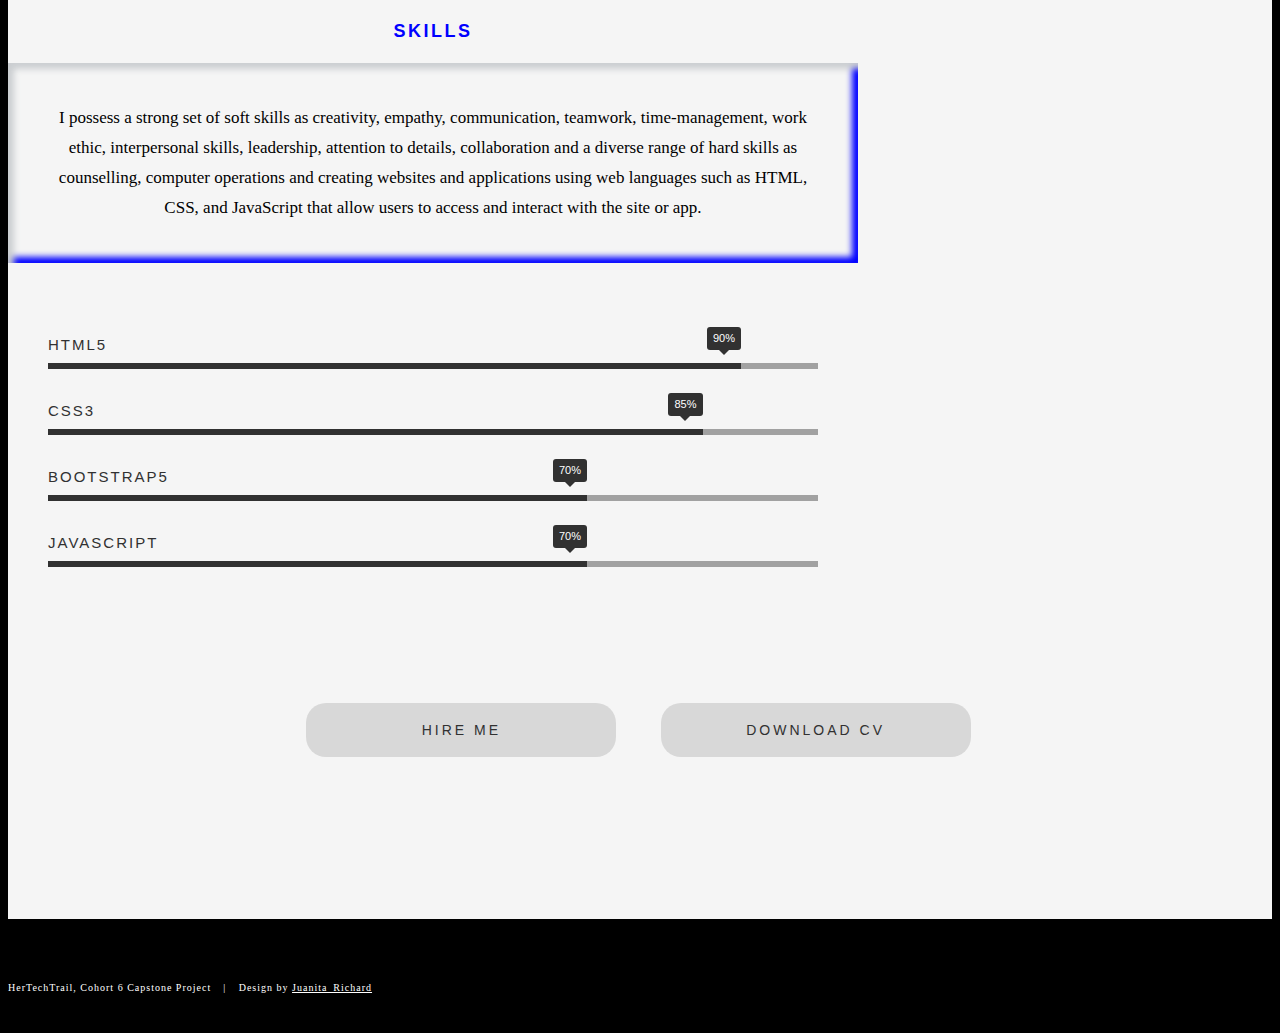
==== commit d38c8d11: "corrections commit" ====
--- a/about.html
+++ b/about.html
@@ -217,7 +217,7 @@
       	<div class="col-six tab-full">
 	      	<div class="copyright">
 		        	<span>HerTechTrail, Cohort 6 Capstone Project</span> 
-		        	<span>Design by <a href="">Maggy</a></span>	         	
+		        	<span>Design by <a href="">Juanita_Richard</a></span>	         	
 		         </div>		                  
 	      	</div>
 
--- a/css/main.css
+++ b/css/main.css
@@ -301,7 +301,7 @@
 	width: 8px;
 	height: 8px;
 	border-radius: 50%;
-	background: gold;
+	background: #0000ff;
 	position: absolute;
 	left: -17px;
 	top: 11px;
@@ -309,7 +309,7 @@
 }
 dt {
 	margin: 0;
-	color:gold
+	color:#0000ff
 }
 dd {
 	margin: 0 0 0 2rem;
@@ -594,8 +594,8 @@
 input[type="password"]:focus,
 textarea:focus,
 select:focus {
-	color: #cc005f;
-	border-bottom: 1px solid #FF0077;
+	color: #0000ff;
+	border-bottom: 1px solid #0000ff;
 }
 label, legend {
 	font-family: "poppins-bold", sans-serif;
@@ -736,8 +736,8 @@
 	line-height: 5.4rem !important;
 }
 button.stroke:hover, .button.stroke:hover {
-	border: 3px solid gold;
-	color: gold;
+	border: 3px solid #0000ff;
+	color: #0000ff;
 }
 button::-moz-focus-inner, input::-moz-focus-inner {
 	border: 0;
@@ -776,7 +776,7 @@
 }
 .ss-success {
 	background-color: black;
-	color: #758c36;
+	color: #0000ff;
 }
 .ss-info {
 	background-color: #d7ecfb;
@@ -1084,8 +1084,8 @@
 	font: 0/0 a;
 	text-shadow: none;
 	color: transparent;
-	width: 92px;
-	height: 92px;
+	width: 82px;
+	height: 68px;
 	background: url("../images/hertechtail.jfif") no-repeat;
 	background-size: 79px 74px;
 }
@@ -1632,24 +1632,19 @@
 	color: #0000ff;
 }
 
-.section-intro {
-	display: grid;
+#portfolio .section-intro {
 	border-radius: 20px;
 	box-sizing: border-box;
 	box-shadow: inset 6px 6px 6px #cbced1, inset -6px -6px 6px #0000ff;
 }
 
-.portfolio-content{
-	box-sizing: border-box;
-	box-shadow: inset 6px 6px 6px #cbced1, inset -6px -6px 6px #0000ff;
-	border: #0000ff;
-	border-radius: 18px;
-}
+
 #portfolio .folio-item {
-	padding: 7px;
+	padding: 40px;
 	position: relative;
 	overflow: hidden;
 	padding-bottom: 0
+	
 }
 #portfolio .folio-item img {
 	vertical-align: middle;
@@ -1658,6 +1653,10 @@
 	-webkit-transition: all 0.5s ease-in-out;
 	-ms-transition: all 0.5s ease-in-out;
 	transition: all 0.5s ease-in-out;
+	width: 100%;
+    margin-top: 0;
+    height: 34.2%;
+    background-size: auto;;
 }
 
 #portfolio .overlay {
@@ -1677,7 +1676,7 @@
 #portfolio .folio-item-table {
 	display: table;
 	width: 100%;
-	height: 100%;
+	height: 70%;
 }
 #portfolio .folio-item-cell {
 	display: table-cell;
@@ -1757,13 +1756,13 @@
 	vertical-align: bottom;
 }
 .popup-modal .description-box {
-	padding: 1.8rem 3.6rem 3rem;
+	padding: 1rem 1rem 3rem;
 }
 .popup-modal .description-box h4 {
 	font-family: "poppins-bold", sans-serif;
 	font-size: 1.5rem;
-	line-height: 2.4rem;
-	margin-bottom: .6rem;
+	line-height: 1rem;
+	margin-bottom: .9rem;
 }
 .popup-modal .description-box p {
 	font-family: "poppins-regular", sans-serif;
@@ -1789,7 +1788,7 @@
 .popup-modal .link-box a {
 	font-family: "poppins-bold", sans-serif;
 	font-size: 1.2rem;
-	line-height: 6rem;
+	line-height: 3rem;
 	color: #FFFFFF;
 	text-transform: uppercase;
 	letter-spacing: 3px;
@@ -1836,6 +1835,7 @@
 /* overlay animate in */
 .mfp-fade.mfp-bg.mfp-ready {
 	opacity: .9;
+	padding-bottom: initial;
 }
 
 /* overlay animate out */
@@ -1873,77 +1873,7 @@
 }
 
 /** 
- * ===================================================================
- * 14. call-to-action section - (_layout.scss)
- *
- * ------------------------------------------------------------------- 
- */
-#cta {
-	padding-top: 10.2rem;
-	padding-bottom: 9rem;
-	text-align: center;
-}
-#cta p.lead {
-	color: #6e6e6e;
-}
-.cta-content {
-	max-width: 640px;
-}
-.cta-thumb {
-	display: inline-block;
-	margin-bottom: 1.2rem;
-}
-.cta-thumb img {
-	height: 7.8rem;
-	width: 7.8rem;
-	border-radius: 50%;
-}
-
-/**
- * section ads - (_layout.scss)
- * ------------------------------------------------------------------- 
- */
-.section-ads h2 {
-	position: relative;
-	padding-bottom: 2.1rem;
-}
-.section-ads h2::after {
-	content: "";
-	display: block;
-	height: 3px;
-	width: 80px;
-	background: rgba(0, 0, 0, 0.2);
-	position: absolute;
-	left: 50%;
-	bottom: 0;
-	margin-left: -40px;
-}
-.section-ads h2 a, .section-ads h2 a:visited {
-	color: #313131;
-}
-.section-ads span {
-	color: #3F0D39;
-}
-
-/**
- * responsive:
- * cta
- * -------------------------------------------------------------------
- */
-@media only screen and (max-width:650px) {
-	.cta-content {
-		max-width: 650px;
-	}
-	.cta-content h2 {
-		font-size: 2.4rem;
-	}
-}
-
-
-
-
-
-/** 
+ 
  * ===================================================================
  * 17. contact - (_layout.scss)
  *
@@ -1954,34 +1884,35 @@
 	padding-top: 12rem;
 	padding-bottom: 7.2rem;
 }
+
 #contact .section-intro h1 {
 	color:blue;
-	padding-bottom: 20px;
+	padding-bottom: 10px;
+	text-align: center;
 }
 #contact .section-intro h3 {
 	color:blue ;
-	padding: 2rem;
+	padding: 10px;
+	text-align: center;
 }
 #contact .section-intro p {
 	color: black ;
 }
 
 #contact .grid-container {
-	grid-template-columns: auto ;
 	margin-bottom: 40px;
 	border-radius: 25px;
-	box-sizing: border-box;
-	box-shadow:  -14px 20px #eee5e5;
+	box-shadow:  -14px 20px  #eee5e5, 14px 20px #eee5e5;
+	width: 100%;
+	text-align: center;
+}
+
+.grid-item {
+	font-size: 20px;
 	align-items: center;
-}
-
-.grid-item {
-	padding: 20px;
-	font-size: 20px;
-	text-align: center;
-	
   }
 
+  
 /* contact form */
 
 
@@ -2001,10 +1932,13 @@
 	color: #8181e9 !important;
 }
 
-#contact form {
+#contact-form {
 	margin-top: 0;
 	margin-bottom: 3rem;
-}
+	text-align: center;
+}
+
+
 #contact form .form-field {
 	position: relative;
 }
@@ -2209,10 +2143,13 @@
  */
 footer {
 	padding-bottom: 3rem;
-	font-size: 1.2rem;
-	font-family: "poppins-regular", sans-serif;
-	background-color: #0000ff;
-}
+	font-size: 10px;
+	font-family: 'Times New Roman', Times, serif;
+	background-color: #000;
+	width: 100%;
+	padding-top: 20px;
+}
+	
 footer a, footer a:visited {
 	color: white;
 }
@@ -2237,6 +2174,8 @@
 	display: inline-block;
 	margin: 0 12px;
 	padding: 0;
+	bottom: 3rem;
+	letter-spacing: 3px;
 }
 footer .footer-social li a {
 	color: white;
@@ -2250,7 +2189,12 @@
 
 footer .copyright span{
 	color: #FFFFFF;
-}
+	letter-spacing: 1px;
+	width: 100%;
+	overflow: hidden;
+	text-align: left;
+}
+
 footer .copyright span:last-child::after {
 	display: none;
 }
